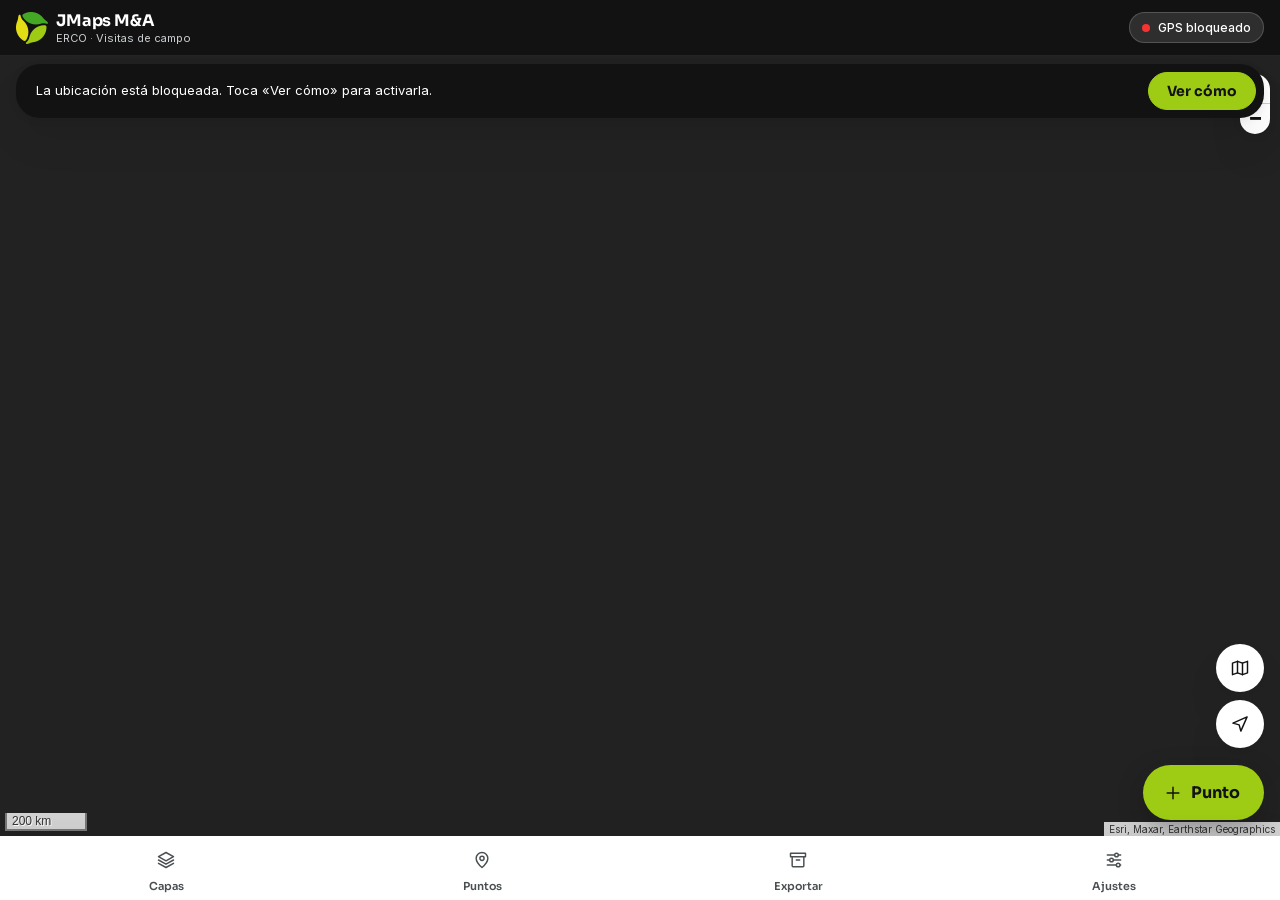
==== Dashboards_Up/campo-app/index.html @ 4836700f "Add files via upload" ====
<!doctype html>
<html lang="es">
<head>
<meta charset="utf-8">
<meta name="viewport" content="width=device-width, initial-scale=1, maximum-scale=1, viewport-fit=cover">
<title>JMaps M&amp;A · ERCO</title>
<meta name="description" content="JMaps M&A: visitas de campo del área de M&A de ERCO. Capas KMZ, puntos y fotos con marca de agua.">
<link rel="manifest" href="manifest.json">
<meta name="theme-color" content="#121212">
<meta name="mobile-web-app-capable" content="yes">
<meta name="apple-mobile-web-app-capable" content="yes">
<meta name="apple-mobile-web-app-title" content="JMaps M&amp;A">
<meta name="apple-mobile-web-app-status-bar-style" content="black-translucent">
<link rel="apple-touch-icon" href="icons/apple-touch-icon.png">
<link rel="icon" type="image/png" href="icons/favicon-48.png">
<link rel="preload" href="fonts/sora-latin.woff2" as="font" type="font/woff2" crossorigin>
<link rel="preload" href="fonts/inter-latin.woff2" as="font" type="font/woff2" crossorigin>
<link rel="stylesheet" href="lib/leaflet.css">
<link rel="stylesheet" href="app.css">
</head>
<body>

<!-- Iconos (trazo regular, 1 solo estilo) -->
<svg width="0" height="0" style="position:absolute" aria-hidden="true">
  <defs>
    <symbol id="i-layers" viewBox="0 0 24 24"><path d="M12 3 3 8l9 5 9-5-9-5Z"/><path d="m3 12 9 5 9-5"/><path d="m3 16 9 5 9-5"/></symbol>
    <symbol id="i-pin" viewBox="0 0 24 24"><path d="M12 21s7-5.6 7-11a7 7 0 1 0-14 0c0 5.4 7 11 7 11Z"/><circle cx="12" cy="10" r="2.5"/></symbol>
    <symbol id="i-box" viewBox="0 0 24 24"><path d="M3 4h18v4H3z"/><path d="M5 8v11a1 1 0 0 0 1 1h12a1 1 0 0 0 1-1V8"/><path d="M10 12h4"/></symbol>
    <symbol id="i-sliders" viewBox="0 0 24 24"><path d="M4 6h8M18 6h2M4 12h2M12 12h8M4 18h10M20 18h0"/><circle cx="15" cy="6" r="2.2"/><circle cx="9" cy="12" r="2.2"/><circle cx="17" cy="18" r="2.2"/></symbol>
    <symbol id="i-camera" viewBox="0 0 24 24"><path d="M4 8h3l2-3h6l2 3h3a1 1 0 0 1 1 1v10a1 1 0 0 1-1 1H4a1 1 0 0 1-1-1V9a1 1 0 0 1 1-1Z"/><circle cx="12" cy="13.5" r="3.5"/></symbol>
    <symbol id="i-image" viewBox="0 0 24 24"><rect x="3" y="4" width="18" height="16" rx="3"/><circle cx="9" cy="10" r="1.6"/><path d="m21 16-5-5-9 9"/></symbol>
    <symbol id="i-target" viewBox="0 0 24 24"><circle cx="12" cy="12" r="7.5"/><circle cx="12" cy="12" r="1.8"/><path d="M12 2v4M12 18v4M2 12h4M18 12h4"/></symbol>
    <symbol id="i-locate" viewBox="0 0 24 24"><path d="M3.5 11 20.5 3.5 13 20.5l-2-7.5-7.5-2Z"/></symbol>
    <symbol id="i-map" viewBox="0 0 24 24"><path d="M9 4 3 6.2V20l6-2.2 6 2.2 6-2.2V4l-6 2.2L9 4Z"/><path d="M9 4v13.8M15 6.2V20"/></symbol>
    <symbol id="i-globe" viewBox="0 0 24 24"><circle cx="12" cy="12" r="9"/><path d="M3 12h18"/><path d="M12 3c3.2 3 3.2 15 0 18M12 3c-3.2 3-3.2 15 0 18"/></symbol>
    <symbol id="i-trash" viewBox="0 0 24 24"><path d="M4 7h16"/><path d="M10 11v6M14 11v6"/><path d="m6 7 1 13h10l1-13"/><path d="M9 7V4h6v3"/></symbol>
    <symbol id="i-x" viewBox="0 0 24 24"><path d="m6 6 12 12M18 6 6 18"/></symbol>
    <symbol id="i-plus" viewBox="0 0 24 24"><path d="M12 5v14M5 12h14"/></symbol>
    <symbol id="i-download" viewBox="0 0 24 24"><path d="M12 4v11m0 0-4-4m4 4 4-4"/><path d="M5 20h14"/></symbol>
    <symbol id="i-share" viewBox="0 0 24 24"><circle cx="6" cy="12" r="2.5"/><circle cx="18" cy="6" r="2.5"/><circle cx="18" cy="18" r="2.5"/><path d="m8.2 10.8 7.6-3.6M8.2 13.2l7.6 3.6"/></symbol>
    <symbol id="i-folder" viewBox="0 0 24 24"><path d="M3 7a2 2 0 0 1 2-2h4l2 2h8a2 2 0 0 1 2 2v9a2 2 0 0 1-2 2H5a2 2 0 0 1-2-2V7Z"/><path d="M12 11v6M9 14h6"/></symbol>
    <symbol id="i-check" viewBox="0 0 24 24"><path d="m5 12.5 4.5 4.5L19 7.5"/></symbol>
    <symbol id="i-zoom" viewBox="0 0 24 24"><circle cx="11" cy="11" r="6.5"/><path d="m20 20-4.4-4.4"/></symbol>
    <symbol id="i-mobile" viewBox="0 0 24 24"><rect x="7" y="2.5" width="10" height="19" rx="2.5"/><path d="M11 18.5h2"/></symbol>
  </defs>
</svg>

<header id="topbar">
  <img class="logo-mark" src="icons/isologo.png" alt="ERCO">
  <div class="app-name"><b>JMaps M&amp;A</b><small>ERCO · Visitas de campo</small></div>
  <button id="gpsChip" class="chip" title="Activar o reintentar GPS"><i class="dot"></i><span>GPS…</span></button>
  <span id="netChip" class="chip warn" hidden><i class="dot"></i><span>Sin conexión</span></span>
</header>

<div id="gpsBanner" hidden>
  <span id="gpsBannerText">Activa la ubicación para registrar tus puntos con GPS.</span>
  <button id="gpsBannerBtn" class="primary">Activar</button>
</div>

<div id="map"></div>
<div id="crosshair" hidden><i></i></div>
<div id="pickBar" hidden>
  <span>Mueve el mapa hasta dejar la mira sobre el punto.</span>
  <div><button id="pickCancel">Cancelar</button><button id="pickOk" class="primary">Confirmar</button></div>
</div>

<div id="mapTools">
  <button id="btnBase" class="round" title="Cambiar mapa base" aria-label="Cambiar mapa base"><svg class="i"><use href="#i-map"/></svg></button>
  <button id="btnLocate" class="round" title="Ir a mi ubicación" aria-label="Ir a mi ubicación"><svg class="i"><use href="#i-locate"/></svg></button>
</div>
<button id="btnAdd" class="fab"><svg class="i"><use href="#i-plus"/></svg>Punto</button>

<nav id="bottomnav">
  <button data-sheet="sheetLayers"><span class="ni"><svg class="i"><use href="#i-layers"/></svg></span>Capas</button>
  <button data-sheet="sheetPoints"><span class="ni"><svg class="i"><use href="#i-pin"/></svg></span>Puntos <b id="ptBadge" hidden>0</b></button>
  <button data-sheet="sheetExport"><span class="ni"><svg class="i"><use href="#i-box"/></svg></span>Exportar</button>
  <button data-sheet="sheetSettings"><span class="ni"><svg class="i"><use href="#i-sliders"/></svg></span>Ajustes</button>
</nav>

<div id="scrim" hidden></div>

<!-- CAPAS -->
<section class="sheet" id="sheetLayers" hidden>
  <div class="sheet-head"><h2>Capas</h2><button class="x" data-close aria-label="Cerrar"><svg class="i"><use href="#i-x"/></svg></button></div>
  <div class="sheet-body">
    <label class="btn primary block" for="inLayer"><svg class="i"><use href="#i-folder"/></svg>Cargar KMZ / KML / GeoJSON</label>
    <input id="inLayer" type="file" accept=".kmz,.kml,.geojson,.json" multiple hidden>
    <div id="layerList"></div>
    <p class="hint">Las capas visibles quedan dibujadas en el minimapa de la marca de agua. Se guardan en el dispositivo.</p>
  </div>
</section>

<!-- PUNTOS -->
<section class="sheet" id="sheetPoints" hidden>
  <div class="sheet-head"><h2>Puntos levantados</h2><button class="x" data-close aria-label="Cerrar"><svg class="i"><use href="#i-x"/></svg></button></div>
  <div class="sheet-body"><div id="pointList"></div></div>
</section>

<!-- FORMULARIO DE PUNTO -->
<section class="sheet" id="sheetPoint" hidden>
  <div class="sheet-head"><h2 id="pointTitle">Nuevo punto</h2></div>
  <div class="sheet-body">
    <label>Nombre del punto / ubicación *
      <input id="fName" type="text" maxlength="120" autocomplete="off" placeholder="Ej. Acceso norte, Torre 3…">
    </label>
    <label>Descripción
      <textarea id="fDesc" rows="3" placeholder="Observaciones del punto"></textarea>
    </label>
    <div class="box">
      <div class="box-title">Ubicación</div>
      <div id="fCoords" class="coords">—</div>
      <div class="btn-row">
        <button id="locGps"><svg class="i"><use href="#i-locate"/></svg>Mi GPS</button>
        <button id="locCenter"><svg class="i"><use href="#i-target"/></svg>Centro</button>
        <button id="locPick"><svg class="i"><use href="#i-map"/></svg>En mapa</button>
      </div>
    </div>
    <div class="box-title pad">Fotos <span id="photoCount" class="muted"></span></div>
    <div id="photoGrid" class="photo-grid"></div>
    <div class="btn-row">
      <button id="btnCam" class="primary"><svg class="i"><use href="#i-camera"/></svg>Tomar foto</button>
      <button id="btnGal"><svg class="i"><use href="#i-image"/></svg>Galería</button>
    </div>
    <input id="inCam" type="file" accept="image/*" capture="environment" hidden>
    <input id="inGal" type="file" accept="image/*" multiple hidden>
    <p class="hint">La marca de agua (minimapa con capas, fecha, coordenadas y nombre) se aplica al guardar el punto.</p>
  </div>
  <div class="sheet-foot">
    <button id="btnDelete" class="danger icon-only" hidden aria-label="Eliminar punto"><svg class="i"><use href="#i-trash"/></svg></button>
    <button id="btnCancel">Cancelar</button>
    <button id="btnSave" class="primary">Guardar punto</button>
  </div>
</section>

<!-- EXPORTAR -->
<section class="sheet" id="sheetExport" hidden>
  <div class="sheet-head"><h2>Exportar paquete</h2><button class="x" data-close aria-label="Cerrar"><svg class="i"><use href="#i-x"/></svg></button></div>
  <div class="sheet-body">
    <div id="exportSummary" class="box"></div>
    <label class="check"><input type="checkbox" id="optOrig"> Incluir también las fotos originales (sin marca de agua)</label>
    <label class="check"><input type="checkbox" id="optKmz"> Generar además un KMZ con fotos incrustadas (pesa más)</label>
    <button id="btnZip" class="primary block"><svg class="i"><use href="#i-box"/></svg>Generar paquete ZIP</button>
    <div id="zipResult" class="box" hidden>
      <div id="zipInfo"></div>
      <div class="btn-row">
        <button id="btnDownload" class="primary"><svg class="i"><use href="#i-download"/></svg>Descargar</button>
        <button id="btnShare" hidden><svg class="i"><use href="#i-share"/></svg>Compartir</button>
      </div>
    </div>
    <p class="hint"><b>Contenido del ZIP:</b> <code>fotos/</code> (JPG con marca de agua y GPS en EXIF), <code>puntos.kml</code>, <code>puntos.geojson</code> y <code>puntos.csv</code>.</p>
    <button id="btnWipe" class="danger block"><svg class="i"><use href="#i-trash"/></svg>Borrar los puntos del dispositivo</button>
    <p class="hint">Descarga el ZIP antes de borrar. Esta acción no se puede deshacer.</p>
  </div>
</section>

<!-- AJUSTES -->
<section class="sheet" id="sheetSettings" hidden>
  <div class="sheet-head"><h2>Ajustes</h2><button class="x" data-close aria-label="Cerrar"><svg class="i"><use href="#i-x"/></svg></button></div>
  <div class="sheet-body">
    <label>Proyecto / visita (opcional, aparece en la marca de agua)
      <input id="sProject" type="text" maxlength="80" placeholder="Ej. Colina II – Visita 15 oct">
    </label>
    <label>Zoom del minimapa: <b id="sZoomVal">17</b>
      <input id="sZoom" type="range" min="13" max="20" step="1">
      <small class="muted">Menor = más área visible · Mayor = más detalle</small>
    </label>
    <label>Tamaño máximo de la foto
      <select id="sMaxPx">
        <option value="1280">1280 px (liviana)</option>
        <option value="1600">1600 px (recomendada)</option>
        <option value="2048">2048 px (alta)</option>
      </select>
    </label>
    <div class="box">
      <div class="box-title">Instalar en el celular</div>
      <button id="btnInstall" class="primary" hidden><svg class="i"><use href="#i-mobile"/></svg>Instalar app</button>
      <p class="hint"><b>Android (Chrome):</b> menú ⋮ → «Instalar app» o «Agregar a pantalla de inicio».<br>
      <b>iPhone (Safari):</b> botón Compartir → «Agregar a pantalla de inicio».</p>
    </div>
    <div class="about">
      <img src="img/logo-inverted.svg" alt="ERCO" class="about-logo">
      <div class="about-name">JMaps M&amp;A</div>
      <div class="about-sub">Visitas de campo · Fusiones y Adquisiciones</div>
      <div class="about-ver">Versión 1.3<br>Creado por <a href="mailto:jcastillo@erco.energy">jcastillo@erco.energy</a><br>Mapas: Esri World Imagery y OpenStreetMap · Los datos se guardan solo en este dispositivo.</div>
    </div>
  </div>
</section>

<!-- Visor de fotos -->
<div id="viewer" hidden>
  <img id="viewerImg" alt="">
  <div id="viewerNote"></div>
  <div class="viewer-bar"><button id="viewerDel" class="danger"><svg class="i"><use href="#i-trash"/></svg>Quitar foto</button><button id="viewerClose" class="primary">Cerrar</button></div>
</div>

<!-- Ayuda de ubicación -->
<div id="gpsHelp" hidden>
  <div class="help-card">
    <h3>Activar la ubicación</h3>
    <div id="gpsHelpBody"></div>
    <div class="btn-row"><button id="gpsRetry" class="primary">Reintentar</button><button id="gpsHelpClose">Cerrar</button></div>
  </div>
</div>

<div id="busy" hidden><div class="busy-card"><div class="spin"></div><div id="busyMsg"></div><div class="bar"><i id="busyBar"></i></div></div></div>
<div id="toast" hidden></div>

<script src="lib/leaflet.js"></script>
<script src="lib/jszip.min.js"></script>
<script src="js/db.js"></script>
<script src="js/geo.js"></script>
<script src="js/exif.js"></script>
<script src="js/watermark.js"></script>
<script src="js/app.js"></script>
</body>
</html>
---- Dashboards_Up/campo-app/lib/leaflet.css ----
/* required styles */

.leaflet-pane,
.leaflet-tile,
.leaflet-marker-icon,
.leaflet-marker-shadow,
.leaflet-tile-container,
.leaflet-pane > svg,
.leaflet-pane > canvas,
.leaflet-zoom-box,
.leaflet-image-layer,
.leaflet-layer {
	position: absolute;
	left: 0;
	top: 0;
	}
.leaflet-container {
	overflow: hidden;
	}
.leaflet-tile,
.leaflet-marker-icon,
.leaflet-marker-shadow {
	-webkit-user-select: none;
	   -moz-user-select: none;
	        user-select: none;
	  -webkit-user-drag: none;
	}
/* Prevents IE11 from highlighting tiles in blue */
.leaflet-tile::selection {
	background: transparent;
}
/* Safari renders non-retina tile on retina better with this, but Chrome is worse */
.leaflet-safari .leaflet-tile {
	image-rendering: -webkit-optimize-contrast;
	}
/* hack that prevents hw layers "stretching" when loading new tiles */
.leaflet-safari .leaflet-tile-container {
	width: 1600px;
	height: 1600px;
	-webkit-transform-origin: 0 0;
	}
.leaflet-marker-icon,
.leaflet-marker-shadow {
	display: block;
	}
/* .leaflet-container svg: reset svg max-width decleration shipped in Joomla! (joomla.org) 3.x */
/* .leaflet-container img: map is broken in FF if you have max-width: 100% on tiles */
.leaflet-container .leaflet-overlay-pane svg {
	max-width: none !important;
	max-height: none !important;
	}
.leaflet-container .leaflet-marker-pane img,
.leaflet-container .leaflet-shadow-pane img,
.leaflet-container .leaflet-tile-pane img,
.leaflet-container img.leaflet-image-layer,
.leaflet-container .leaflet-tile {
	max-width: none !important;
	max-height: none !important;
	width: auto;
	padding: 0;
	}

.leaflet-container.leaflet-touch-zoom {
	-ms-touch-action: pan-x pan-y;
	touch-action: pan-x pan-y;
	}
.leaflet-container.leaflet-touch-drag {
	-ms-touch-action: pinch-zoom;
	/* Fallback for FF which doesn't support pinch-zoom */
	touch-action: none;
	touch-action: pinch-zoom;
}
.leaflet-container.leaflet-touch-drag.leaflet-touch-zoom {
	-ms-touch-action: none;
	touch-action: none;
}
.leaflet-container {
	-webkit-tap-highlight-color: transparent;
}
.leaflet-container a {
	-webkit-tap-highlight-color: rgba(51, 181, 229, 0.4);
}
.leaflet-tile {
	filter: inherit;
	visibility: hidden;
	}
.leaflet-tile-loaded {
	visibility: inherit;
	}
.leaflet-zoom-box {
	width: 0;
	height: 0;
	-moz-box-sizing: border-box;
	     box-sizing: border-box;
	z-index: 800;
	}
/* workaround for https://bugzilla.mozilla.org/show_bug.cgi?id=888319 */
.leaflet-overlay-pane svg {
	-moz-user-select: none;
	}

.leaflet-pane         { z-index: 400; }

.leaflet-tile-pane    { z-index: 200; }
.leaflet-overlay-pane { z-index: 400; }
.leaflet-shadow-pane  { z-index: 500; }
.leaflet-marker-pane  { z-index: 600; }
.leaflet-tooltip-pane   { z-index: 650; }
.leaflet-popup-pane   { z-index: 700; }

.leaflet-map-pane canvas { z-index: 100; }
.leaflet-map-pane svg    { z-index: 200; }

.leaflet-vml-shape {
	width: 1px;
	height: 1px;
	}
.lvml {
	behavior: url(#default#VML);
	display: inline-block;
	position: absolute;
	}


/* control positioning */

.leaflet-control {
	position: relative;
	z-index: 800;
	pointer-events: visiblePainted; /* IE 9-10 doesn't have auto */
	pointer-events: auto;
	}
.leaflet-top,
.leaflet-bottom {
	position: absolute;
	z-index: 1000;
	pointer-events: none;
	}
.leaflet-top {
	top: 0;
	}
.leaflet-right {
	right: 0;
	}
.leaflet-bottom {
	bottom: 0;
	}
.leaflet-left {
	left: 0;
	}
.leaflet-control {
	float: left;
	clear: both;
	}
.leaflet-right .leaflet-control {
	float: right;
	}
.leaflet-top .leaflet-control {
	margin-top: 10px;
	}
.leaflet-bottom .leaflet-control {
	margin-bottom: 10px;
	}
.leaflet-left .leaflet-control {
	margin-left: 10px;
	}
.leaflet-right .leaflet-control {
	margin-right: 10px;
	}


/* zoom and fade animations */

.leaflet-fade-anim .leaflet-popup {
	opacity: 0;
	-webkit-transition: opacity 0.2s linear;
	   -moz-transition: opacity 0.2s linear;
	        transition: opacity 0.2s linear;
	}
.leaflet-fade-anim .leaflet-map-pane .leaflet-popup {
	opacity: 1;
	}
.leaflet-zoom-animated {
	-webkit-transform-origin: 0 0;
	    -ms-transform-origin: 0 0;
	        transform-origin: 0 0;
	}
svg.leaflet-zoom-animated {
	will-change: transform;
}

.leaflet-zoom-anim .leaflet-zoom-animated {
	-webkit-transition: -webkit-transform 0.25s cubic-bezier(0,0,0.25,1);
	   -moz-transition:    -moz-transform 0.25s cubic-bezier(0,0,0.25,1);
	        transition:         transform 0.25s cubic-bezier(0,0,0.25,1);
	}
.leaflet-zoom-anim .leaflet-tile,
.leaflet-pan-anim .leaflet-tile {
	-webkit-transition: none;
	   -moz-transition: none;
	        transition: none;
	}

.leaflet-zoom-anim .leaflet-zoom-hide {
	visibility: hidden;
	}


/* cursors */

.leaflet-interactive {
	cursor: pointer;
	}
.leaflet-grab {
	cursor: -webkit-grab;
	cursor:    -moz-grab;
	cursor:         grab;
	}
.leaflet-crosshair,
.leaflet-crosshair .leaflet-interactive {
	cursor: crosshair;
	}
.leaflet-popup-pane,
.leaflet-control {
	cursor: auto;
	}
.leaflet-dragging .leaflet-grab,
.leaflet-dragging .leaflet-grab .leaflet-interactive,
.leaflet-dragging .leaflet-marker-draggable {
	cursor: move;
	cursor: -webkit-grabbing;
	cursor:    -moz-grabbing;
	cursor:         grabbing;
	}

/* marker & overlays interactivity */
.leaflet-marker-icon,
.leaflet-marker-shadow,
.leaflet-image-layer,
.leaflet-pane > svg path,
.leaflet-tile-container {
	pointer-events: none;
	}

.leaflet-marker-icon.leaflet-interactive,
.leaflet-image-layer.leaflet-interactive,
.leaflet-pane > svg path.leaflet-interactive,
svg.leaflet-image-layer.leaflet-interactive path {
	pointer-events: visiblePainted; /* IE 9-10 doesn't have auto */
	pointer-events: auto;
	}

/* visual tweaks */

.leaflet-container {
	background: #ddd;
	outline-offset: 1px;
	}
.leaflet-container a {
	color: #0078A8;
	}
.leaflet-zoom-box {
	border: 2px dotted #38f;
	background: rgba(255,255,255,0.5);
	}


/* general typography */
.leaflet-container {
	font-family: "Helvetica Neue", Arial, Helvetica, sans-serif;
	font-size: 12px;
	font-size: 0.75rem;
	line-height: 1.5;
	}


/* general toolbar styles */

.leaflet-bar {
	box-shadow: 0 1px 5px rgba(0,0,0,0.65);
	border-radius: 4px;
	}
.leaflet-bar a {
	background-color: #fff;
	border-bottom: 1px solid #ccc;
	width: 26px;
	height: 26px;
	line-height: 26px;
	display: block;
	text-align: center;
	text-decoration: none;
	color: black;
	}
.leaflet-bar a,
.leaflet-control-layers-toggle {
	background-position: 50% 50%;
	background-repeat: no-repeat;
	display: block;
	}
.leaflet-bar a:hover,
.leaflet-bar a:focus {
	background-color: #f4f4f4;
	}
.leaflet-bar a:first-child {
	border-top-left-radius: 4px;
	border-top-right-radius: 4px;
	}
.leaflet-bar a:last-child {
	border-bottom-left-radius: 4px;
	border-bottom-right-radius: 4px;
	border-bottom: none;
	}
.leaflet-bar a.leaflet-disabled {
	cursor: default;
	background-color: #f4f4f4;
	color: #bbb;
	}

.leaflet-touch .leaflet-bar a {
	width: 30px;
	height: 30px;
	line-height: 30px;
	}
.leaflet-touch .leaflet-bar a:first-child {
	border-top-left-radius: 2px;
	border-top-right-radius: 2px;
	}
.leaflet-touch .leaflet-bar a:last-child {
	border-bottom-left-radius: 2px;
	border-bottom-right-radius: 2px;
	}

/* zoom control */

.leaflet-control-zoom-in,
.leaflet-control-zoom-out {
	font: bold 18px 'Lucida Console', Monaco, monospace;
	text-indent: 1px;
	}

.leaflet-touch .leaflet-control-zoom-in, .leaflet-touch .leaflet-control-zoom-out  {
	font-size: 22px;
	}


/* layers control */

.leaflet-control-layers {
	box-shadow: 0 1px 5px rgba(0,0,0,0.4);
	background: #fff;
	border-radius: 5px;
	}
.leaflet-control-layers-toggle {
	background-image: url(images/layers.png);
	width: 36px;
	height: 36px;
	}
.leaflet-retina .leaflet-control-layers-toggle {
	background-image: url(images/layers-2x.png);
	background-size: 26px 26px;
	}
.leaflet-touch .leaflet-control-layers-toggle {
	width: 44px;
	height: 44px;
	}
.leaflet-control-layers .leaflet-control-layers-list,
.leaflet-control-layers-expanded .leaflet-control-layers-toggle {
	display: none;
	}
.leaflet-control-layers-expanded .leaflet-control-layers-list {
	display: block;
	position: relative;
	}
.leaflet-control-layers-expanded {
	padding: 6px 10px 6px 6px;
	color: #333;
	background: #fff;
	}
.leaflet-control-layers-scrollbar {
	overflow-y: scroll;
	overflow-x: hidden;
	padding-right: 5px;
	}
.leaflet-control-layers-selector {
	margin-top: 2px;
	position: relative;
	top: 1px;
	}
.leaflet-control-layers label {
	display: block;
	font-size: 13px;
	font-size: 1.08333em;
	}
.leaflet-control-layers-separator {
	height: 0;
	border-top: 1px solid #ddd;
	margin: 5px -10px 5px -6px;
	}

/* Default icon URLs */
.leaflet-default-icon-path { /* used only in path-guessing heuristic, see L.Icon.Default */
	background-image: url(images/marker-icon.png);
	}


/* attribution and scale controls */

.leaflet-container .leaflet-control-attribution {
	background: #fff;
	background: rgba(255, 255, 255, 0.8);
	margin: 0;
	}
.leaflet-control-attribution,
.leaflet-control-scale-line {
	padding: 0 5px;
	color: #333;
	line-height: 1.4;
	}
.leaflet-control-attribution a {
	text-decoration: none;
	}
.leaflet-control-attribution a:hover,
.leaflet-control-attribution a:focus {
	text-decoration: underline;
	}
.leaflet-attribution-flag {
	display: inline !important;
	vertical-align: baseline !important;
	width: 1em;
	height: 0.6669em;
	}
.leaflet-left .leaflet-control-scale {
	margin-left: 5px;
	}
.leaflet-bottom .leaflet-control-scale {
	margin-bottom: 5px;
	}
.leaflet-control-scale-line {
	border: 2px solid #777;
	border-top: none;
	line-height: 1.1;
	padding: 2px 5px 1px;
	white-space: nowrap;
	-moz-box-sizing: border-box;
	     box-sizing: border-box;
	background: rgba(255, 255, 255, 0.8);
	text-shadow: 1px 1px #fff;
	}
.leaflet-control-scale-line:not(:first-child) {
	border-top: 2px solid #777;
	border-bottom: none;
	margin-top: -2px;
	}
.leaflet-control-scale-line:not(:first-child):not(:last-child) {
	border-bottom: 2px solid #777;
	}

.leaflet-touch .leaflet-control-attribution,
.leaflet-touch .leaflet-control-layers,
.leaflet-touch .leaflet-bar {
	box-shadow: none;
	}
.leaflet-touch .leaflet-control-layers,
.leaflet-touch .leaflet-bar {
	border: 2px solid rgba(0,0,0,0.2);
	background-clip: padding-box;
	}


/* popup */

.leaflet-popup {
	position: absolute;
	text-align: center;
	margin-bottom: 20px;
	}
.leaflet-popup-content-wrapper {
	padding: 1px;
	text-align: left;
	border-radius: 12px;
	}
.leaflet-popup-content {
	margin: 13px 24px 13px 20px;
	line-height: 1.3;
	font-size: 13px;
	font-size: 1.08333em;
	min-height: 1px;
	}
.leaflet-popup-content p {
	margin: 17px 0;
	margin: 1.3em 0;
	}
.leaflet-popup-tip-container {
	width: 40px;
	height: 20px;
	position: absolute;
	left: 50%;
	margin-top: -1px;
	margin-left: -20px;
	overflow: hidden;
	pointer-events: none;
	}
.leaflet-popup-tip {
	width: 17px;
	height: 17px;
	padding: 1px;

	margin: -10px auto 0;
	pointer-events: auto;

	-webkit-transform: rotate(45deg);
	   -moz-transform: rotate(45deg);
	    -ms-transform: rotate(45deg);
	        transform: rotate(45deg);
	}
.leaflet-popup-content-wrapper,
.leaflet-popup-tip {
	background: white;
	color: #333;
	box-shadow: 0 3px 14px rgba(0,0,0,0.4);
	}
.leaflet-container a.leaflet-popup-close-button {
	position: absolute;
	top: 0;
	right: 0;
	border: none;
	text-align: center;
	width: 24px;
	height: 24px;
	font: 16px/24px Tahoma, Verdana, sans-serif;
	color: #757575;
	text-decoration: none;
	background: transparent;
	}
.leaflet-container a.leaflet-popup-close-button:hover,
.leaflet-container a.leaflet-popup-close-button:focus {
	color: #585858;
	}
.leaflet-popup-scrolled {
	overflow: auto;
	}

.leaflet-oldie .leaflet-popup-content-wrapper {
	-ms-zoom: 1;
	}
.leaflet-oldie .leaflet-popup-tip {
	width: 24px;
	margin: 0 auto;

	-ms-filter: "progid:DXImageTransform.Microsoft.Matrix(M11=0.70710678, M12=0.70710678, M21=-0.70710678, M22=0.70710678)";
	filter: progid:DXImageTransform.Microsoft.Matrix(M11=0.70710678, M12=0.70710678, M21=-0.70710678, M22=0.70710678);
	}

.leaflet-oldie .leaflet-control-zoom,
.leaflet-oldie .leaflet-control-layers,
.leaflet-oldie .leaflet-popup-content-wrapper,
.leaflet-oldie .leaflet-popup-tip {
	border: 1px solid #999;
	}


/* div icon */

.leaflet-div-icon {
	background: #fff;
	border: 1px solid #666;
	}


/* Tooltip */
/* Base styles for the element that has a tooltip */
.leaflet-tooltip {
	position: absolute;
	padding: 6px;
	background-color: #fff;
	border: 1px solid #fff;
	border-radius: 3px;
	color: #222;
	white-space: nowrap;
	-webkit-user-select: none;
	-moz-user-select: none;
	-ms-user-select: none;
	user-select: none;
	pointer-events: none;
	box-shadow: 0 1px 3px rgba(0,0,0,0.4);
	}
.leaflet-tooltip.leaflet-interactive {
	cursor: pointer;
	pointer-events: auto;
	}
.leaflet-tooltip-top:before,
.leaflet-tooltip-bottom:before,
.leaflet-tooltip-left:before,
.leaflet-tooltip-right:before {
	position: absolute;
	pointer-events: none;
	border: 6px solid transparent;
	background: transparent;
	content: "";
	}

/* Directions */

.leaflet-tooltip-bottom {
	margin-top: 6px;
}
.leaflet-tooltip-top {
	margin-top: -6px;
}
.leaflet-tooltip-bottom:before,
.leaflet-tooltip-top:before {
	left: 50%;
	margin-left: -6px;
	}
.leaflet-tooltip-top:before {
	bottom: 0;
	margin-bottom: -12px;
	border-top-color: #fff;
	}
.leaflet-tooltip-bottom:before {
	top: 0;
	margin-top: -12px;
	margin-left: -6px;
	border-bottom-color: #fff;
	}
.leaflet-tooltip-left {
	margin-left: -6px;
}
.leaflet-tooltip-right {
	margin-left: 6px;
}
.leaflet-tooltip-left:before,
.leaflet-tooltip-right:before {
	top: 50%;
	margin-top: -6px;
	}
.leaflet-tooltip-left:before {
	right: 0;
	margin-right: -12px;
	border-left-color: #fff;
	}
.leaflet-tooltip-right:before {
	left: 0;
	margin-left: -12px;
	border-right-color: #fff;
	}

/* Printing */
	
@media print {
	/* Prevent printers from removing background-images of controls. */
	.leaflet-control {
		-webkit-print-color-adjust: exact;
		print-color-adjust: exact;
		}
	}
---- Dashboards_Up/campo-app/app.css ----
/* JMaps M&A · ERCO — estilos según Brand Identity Guidelines (ago-2024)
   Color: Primary #9ECC14 · Yellow #E3DD16 · Green #45A824 · Gray #F5F5F6 · Black #121212
   Tipografía: Sora (marca) + Inter (cuerpo) · Radio 32 px en tarjetas, píldora en botones/tags
   Íconos: un solo estilo (trazo regular) */
@font-face{font-family:'Sora';font-style:normal;font-weight:100 800;font-display:swap;src:url(fonts/sora-latin.woff2) format('woff2')}
@font-face{font-family:'Inter';font-style:normal;font-weight:100 900;font-display:swap;src:url(fonts/inter-latin.woff2) format('woff2')}

:root{
  --black:#121212; --gray:#F5F5F6; --white:#fff;
  --lime:#9ECC14; --lime-l:#BDE732; --lime-d:#7DA60C; --green:#45A824; --yellow:#E3DD16;
  --green-d:#3F5412; --green-dd:#202E05;
  --blue:#00B7D3; --orange:#F99207; --red:#F53333;
  --n-100:#E8EAEB; --n-300:#CBCFD1; --n-500:#8C9396; --n-700:#4A4F52;
  --sat:env(safe-area-inset-top,0px); --sab:env(safe-area-inset-bottom,0px);
  --top-h:56px; --nav-h:64px;
  --r-card:32px; --r-md:24px; --r-sm:16px; --r-pill:999px;
  --shadow:0 24px 40px rgba(18,18,18,.06), 0 2px 8px rgba(18,18,18,.08);
  --f-brand:'Sora',system-ui,-apple-system,'Segoe UI',Roboto,Arial,sans-serif;
  --f-body:'Inter',system-ui,-apple-system,'Segoe UI',Roboto,Arial,sans-serif;
}
*{box-sizing:border-box;-webkit-tap-highlight-color:transparent}
html,body{margin:0;height:100%;overflow:hidden;font-family:var(--f-body);color:var(--black);background:var(--black);overscroll-behavior:none}
[hidden]{display:none!important}
.i{width:20px;height:20px;flex:none;fill:none;stroke:currentColor;stroke-width:1.75;stroke-linecap:round;stroke-linejoin:round}

/* Botones: píldora */
button,.btn{font:600 14px/1 var(--f-brand);display:inline-flex;align-items:center;justify-content:center;gap:8px;border:1px solid var(--black);background:var(--white);color:var(--black);padding:13px 18px;border-radius:var(--r-pill);cursor:pointer;text-align:center;transition:transform .08s,filter .15s}
button:active,.btn:active{transform:scale(.97);filter:brightness(.95)}
button.primary,.btn.primary{background:var(--lime);border-color:var(--lime);color:var(--black);font-weight:700}
button.danger{color:var(--red);border-color:var(--red);background:var(--white)}
button.block,.btn.block{display:flex;width:100%;margin:16px 0}
button:disabled{opacity:.4;pointer-events:none}
button.icon-only{padding:13px;flex:none}
code{background:var(--n-100);padding:1px 6px;border-radius:8px;font-size:.9em}

/* Barra superior (fondo Black de marca) */
#topbar{position:fixed;z-index:1000;top:0;left:0;right:0;height:calc(var(--top-h) + var(--sat));padding:var(--sat) 16px 0;display:flex;align-items:center;gap:8px;background:var(--black);color:var(--white);border-bottom:1px solid rgba(255,255,255,.08)}
.logo-mark{width:32px;height:32px;flex:none}
.app-name{display:flex;flex-direction:column;margin-right:auto;min-width:0;line-height:1.15}
.app-name b{font:700 16px var(--f-brand);letter-spacing:-.01em;white-space:nowrap}
.app-name small{font:400 11px var(--f-body);color:var(--n-300);white-space:nowrap;overflow:hidden;text-overflow:ellipsis}
.chip{display:inline-flex;align-items:center;gap:8px;font:500 12px var(--f-body);padding:7px 12px;border-radius:var(--r-pill);background:rgba(255,255,255,.12);color:var(--white);border:1px solid rgba(255,255,255,.18);white-space:nowrap}
.chip .dot{width:8px;height:8px;border-radius:50%;background:var(--n-500);flex:none}
.chip.ok .dot{background:var(--lime)}.chip.warn .dot{background:var(--orange)}.chip.bad .dot{background:var(--red)}
button.chip{padding:7px 12px;font:500 12px var(--f-body)}

/* Aviso de ubicación */
#gpsBanner{position:fixed;z-index:1050;left:16px;right:16px;top:calc(var(--top-h) + var(--sat) + 8px);display:flex;align-items:center;gap:12px;background:var(--black);color:var(--white);border-radius:var(--r-md);padding:8px 8px 8px 20px;font-size:13px;line-height:1.35;box-shadow:var(--shadow)}
#gpsBanner span{flex:1}
#gpsBanner button{flex:none;padding:11px 18px}

/* Ayuda de ubicación */
#gpsHelp{position:fixed;inset:0;z-index:1350;background:rgba(18,18,18,.6);display:flex;align-items:center;justify-content:center;padding:16px}
.help-card{background:var(--white);border-radius:var(--r-card);padding:24px;max-width:440px;width:100%;max-height:86dvh;overflow-y:auto;font-size:14px;line-height:1.5;box-shadow:var(--shadow)}
.help-card h3{margin:0 0 8px;font:700 20px var(--f-brand);letter-spacing:-.01em}
.help-card ol{padding-left:20px;margin:8px 0}
.help-card li{margin:8px 0}
.help-card p{margin:8px 0}

/* Mapa */
#map{position:fixed;left:0;right:0;top:calc(var(--top-h) + var(--sat));bottom:calc(var(--nav-h) + var(--sab));background:#222}
.leaflet-top.leaflet-right{margin-top:8px}
.leaflet-bar{border:0!important;box-shadow:var(--shadow)!important;border-radius:var(--r-md);overflow:hidden}
.leaflet-bar a{font-family:var(--f-brand);color:var(--black)}
.leaflet-control-attribution{font-family:var(--f-body);font-size:10px}
#crosshair{position:fixed;z-index:900;left:50%;top:calc(var(--top-h) + var(--sat) + (100dvh - var(--top-h) - var(--sat) - var(--nav-h) - var(--sab))/2);width:48px;height:48px;margin:-24px 0 0 -24px;pointer-events:none}
#crosshair:before,#crosshair:after{content:"";position:absolute;background:var(--lime);box-shadow:0 0 0 1.5px var(--black)}
#crosshair:before{left:50%;top:0;bottom:0;width:2px;margin-left:-1px}
#crosshair:after{top:50%;left:0;right:0;height:2px;margin-top:-1px}
#crosshair i{position:absolute;inset:15px;border:2px solid var(--lime);border-radius:50%;box-shadow:0 0 0 1.5px var(--black)}
#pickBar{position:fixed;z-index:1100;left:16px;right:16px;bottom:calc(var(--nav-h) + var(--sab) + 16px);background:var(--white);border-radius:var(--r-card);padding:16px;box-shadow:var(--shadow);display:flex;flex-direction:column;gap:16px;font-size:14px}
#pickBar div{display:flex;gap:8px}#pickBar button{flex:1}

/* Herramientas del mapa y botón principal */
#mapTools{position:fixed;z-index:950;right:16px;bottom:calc(var(--nav-h) + var(--sab) + 88px);display:flex;flex-direction:column;gap:8px}
button.round{width:48px;height:48px;padding:0;border:0;background:var(--white);color:var(--black);box-shadow:var(--shadow)}
.fab{position:fixed;z-index:950;right:16px;bottom:calc(var(--nav-h) + var(--sab) + 16px);background:var(--lime);border:0;color:var(--black);padding:17px 24px 17px 20px;font:700 16px var(--f-brand);box-shadow:0 8px 24px rgba(18,18,18,.35)}
body.sheet-open .fab,body.picking .fab,body.sheet-open #mapTools,body.picking #mapTools{display:none}

/* Navegación inferior */
#bottomnav{position:fixed;z-index:1000;left:0;right:0;bottom:0;height:calc(var(--nav-h) + var(--sab));padding:0 8px var(--sab);display:flex;background:var(--white);box-shadow:0 -8px 24px rgba(18,18,18,.06)}
#bottomnav button{flex:1;border:0;border-radius:0;background:none;font:600 11px var(--f-brand);padding:8px 2px 6px;display:flex;flex-direction:column;align-items:center;gap:4px;position:relative;color:var(--n-700)}
#bottomnav .ni{display:flex;align-items:center;justify-content:center;width:56px;height:30px;border-radius:var(--r-pill);transition:background .15s}
#bottomnav button.active{color:var(--black);font-weight:700}
#bottomnav button.active .ni{background:var(--lime)}
#ptBadge{position:absolute;top:4px;left:calc(50% + 10px);background:var(--black);color:var(--lime);border-radius:var(--r-pill);font:700 10px var(--f-brand);padding:3px 6px;min-width:18px;text-align:center}
body.picking #bottomnav{display:none}
body.picking #pickBar{bottom:calc(var(--sab) + 16px)}

/* Hojas (paneles): tarjeta de 32 px sobre Gray */
#scrim{position:fixed;inset:0;z-index:1190;background:rgba(18,18,18,.45)}
.sheet{position:fixed;z-index:1200;left:0;right:0;bottom:0;max-height:90dvh;background:var(--gray);border-radius:var(--r-card) var(--r-card) 0 0;display:flex;flex-direction:column;box-shadow:0 -16px 48px rgba(18,18,18,.3);padding-bottom:var(--sab)}
.sheet-head{display:flex;align-items:center;justify-content:space-between;padding:24px 24px 8px}
.sheet-head h2{margin:0;font:700 22px var(--f-brand);letter-spacing:-.02em}
.x{border:0;background:var(--white);border-radius:50%;width:40px;height:40px;padding:0;box-shadow:0 1px 4px rgba(18,18,18,.12)}
.sheet-body{padding:8px 24px 24px;overflow-y:auto;-webkit-overflow-scrolling:touch}
.sheet-foot{display:flex;gap:8px;padding:16px 24px;background:var(--white);box-shadow:0 -8px 24px rgba(18,18,18,.05)}
.sheet-foot button{flex:1}
.sheet-foot .primary{flex:1.6}
.sheet-foot .icon-only{flex:none}
label{display:block;font:600 13px var(--f-brand);margin:16px 0 4px}
label input[type=text],label textarea,label select{display:block;width:100%;margin-top:8px;font:400 16px var(--f-body);padding:14px 20px;border:1px solid var(--n-300);border-radius:var(--r-md);background:var(--white);color:var(--black)}
label textarea{border-radius:var(--r-md);resize:vertical}
label input:focus,label textarea:focus,label select:focus{outline:2px solid var(--lime);outline-offset:0;border-color:var(--lime)}
label input[type=range]{width:100%;margin-top:8px;accent-color:var(--lime-d)}
label.check{display:flex;gap:12px;align-items:flex-start;font:500 13px/1.4 var(--f-body)}
label.check input{margin-top:2px;width:18px;height:18px;accent-color:var(--lime-d)}
.box{background:var(--white);border-radius:var(--r-card);padding:20px 24px;margin:16px 0;box-shadow:var(--shadow)}
.box-title{font:700 13px var(--f-brand);margin:0 0 8px}
.box-title.pad{margin:24px 0 8px}
.coords{font:500 14px ui-monospace,Menlo,Consolas,monospace;margin-bottom:16px;word-break:break-all}
.btn-row{display:flex;gap:8px;flex-wrap:wrap;margin:8px 0}
.btn-row button{flex:1 1 0;min-width:0;white-space:nowrap;font-size:13px;padding:12px 8px;gap:6px}
.hint{font-size:12px;color:var(--n-700);line-height:1.5;margin:16px 0}
.muted{color:var(--n-500);font-weight:400}
.empty{color:var(--n-500);text-align:center;padding:24px 0}

/* Listas */
.row{display:flex;align-items:center;gap:12px;background:var(--white);border-radius:var(--r-md);padding:12px 12px 12px 16px;margin:8px 0;box-shadow:var(--shadow)}
.row .grow{flex:1;min-width:0}
.row .grow b{display:block;white-space:nowrap;overflow:hidden;text-overflow:ellipsis;font:600 14px var(--f-brand)}
.row small{color:var(--n-700);font-size:12px}
.row input[type=checkbox]{width:22px;height:22px;accent-color:var(--lime-d)}
.row input[type=color]{width:36px;height:36px;border:0;padding:0;background:none;border-radius:50%}
.row .ico{padding:10px;border-color:var(--n-300)}
.row.pt{cursor:pointer}
.thumb{width:56px;height:56px;border-radius:var(--r-sm);object-fit:cover;background:var(--n-100);flex:none}
.num{background:var(--black);color:var(--lime);border-radius:var(--r-pill);font:700 11px var(--f-brand);padding:3px 8px;margin-right:8px}

/* Fotos */
.photo-grid{display:grid;grid-template-columns:repeat(4,1fr);gap:8px;margin-bottom:8px}
.slot{position:relative;aspect-ratio:1;border-radius:var(--r-sm);overflow:hidden;background:var(--white);border:2px dashed var(--n-300);display:flex;align-items:center;justify-content:center;color:var(--n-500);cursor:pointer}
.slot .i{width:26px;height:26px}
.slot.filled{border:0;box-shadow:var(--shadow)}
.slot img{width:100%;height:100%;object-fit:cover}
.slot .badge{position:absolute;left:4px;bottom:4px;font:600 9px var(--f-brand);background:rgba(18,18,18,.75);color:var(--white);border-radius:var(--r-pill);padding:3px 7px}
.slot .badge.ok{background:var(--lime);color:var(--black)}

/* Visor */
#viewer{position:fixed;inset:0;z-index:1300;background:var(--black);display:flex;flex-direction:column}
#viewer img{flex:1;min-height:0;width:100%;object-fit:contain}
#viewerNote{color:var(--n-300);font-size:12px;text-align:center;padding:8px}
.viewer-bar{display:flex;gap:8px;padding:8px 16px calc(16px + var(--sab))}
.viewer-bar button{flex:1}

/* Ocupado / toast */
#busy{position:fixed;inset:0;z-index:1400;background:rgba(18,18,18,.6);display:flex;align-items:center;justify-content:center}
.busy-card{background:var(--white);border-radius:var(--r-card);padding:24px 32px;min-width:260px;text-align:center;font:500 14px var(--f-body);box-shadow:var(--shadow)}
.spin{width:32px;height:32px;border:4px solid var(--n-100);border-top-color:var(--lime);border-radius:50%;margin:0 auto 16px;animation:sp 1s linear infinite}
@keyframes sp{to{transform:rotate(360deg)}}
.bar{height:6px;background:var(--n-100);border-radius:var(--r-pill);margin-top:16px;overflow:hidden}
.bar i{display:block;height:100%;background:var(--lime);width:0;transition:width .2s;border-radius:var(--r-pill)}
#toast{position:fixed;z-index:1500;left:50%;transform:translateX(-50%);bottom:calc(var(--nav-h) + var(--sab) + 96px);background:var(--black);color:var(--white);padding:14px 24px;border-radius:var(--r-pill);font:500 14px var(--f-body);max-width:90vw;text-align:center;box-shadow:var(--shadow)}

/* Acerca de (tarjeta oscura con logo completo) */
.about{margin-top:24px;background:var(--black);color:var(--white);border-radius:var(--r-card);padding:32px 24px;text-align:center}
.about-logo{height:34px;width:auto;margin-bottom:24px}
.about-name{font:700 20px var(--f-brand);letter-spacing:-.01em}
.about-sub{font:400 13px var(--f-body);color:var(--lime);margin-top:4px}
.about-ver{font:400 11px/1.6 var(--f-body);color:var(--n-300);margin-top:16px}
.about-ver a{color:var(--lime);text-decoration:none;font-weight:600}

/* Marcadores del mapa */
.pin{width:34px;height:34px;border-radius:50% 50% 50% 0;transform:rotate(-45deg);background:var(--lime);border:2.5px solid var(--white);box-shadow:0 3px 10px rgba(18,18,18,.55)}
.pin span{display:block;transform:rotate(45deg);text-align:center;line-height:29px;color:var(--black);font:700 13px var(--f-brand)}
.gps-dot{width:18px;height:18px;border-radius:50%;background:var(--blue);border:3px solid var(--white);box-shadow:0 0 0 3px rgba(0,183,211,.35)}

@media (min-width:700px){
  .sheet{left:50%;right:auto;width:520px;transform:translateX(-50%)}
}
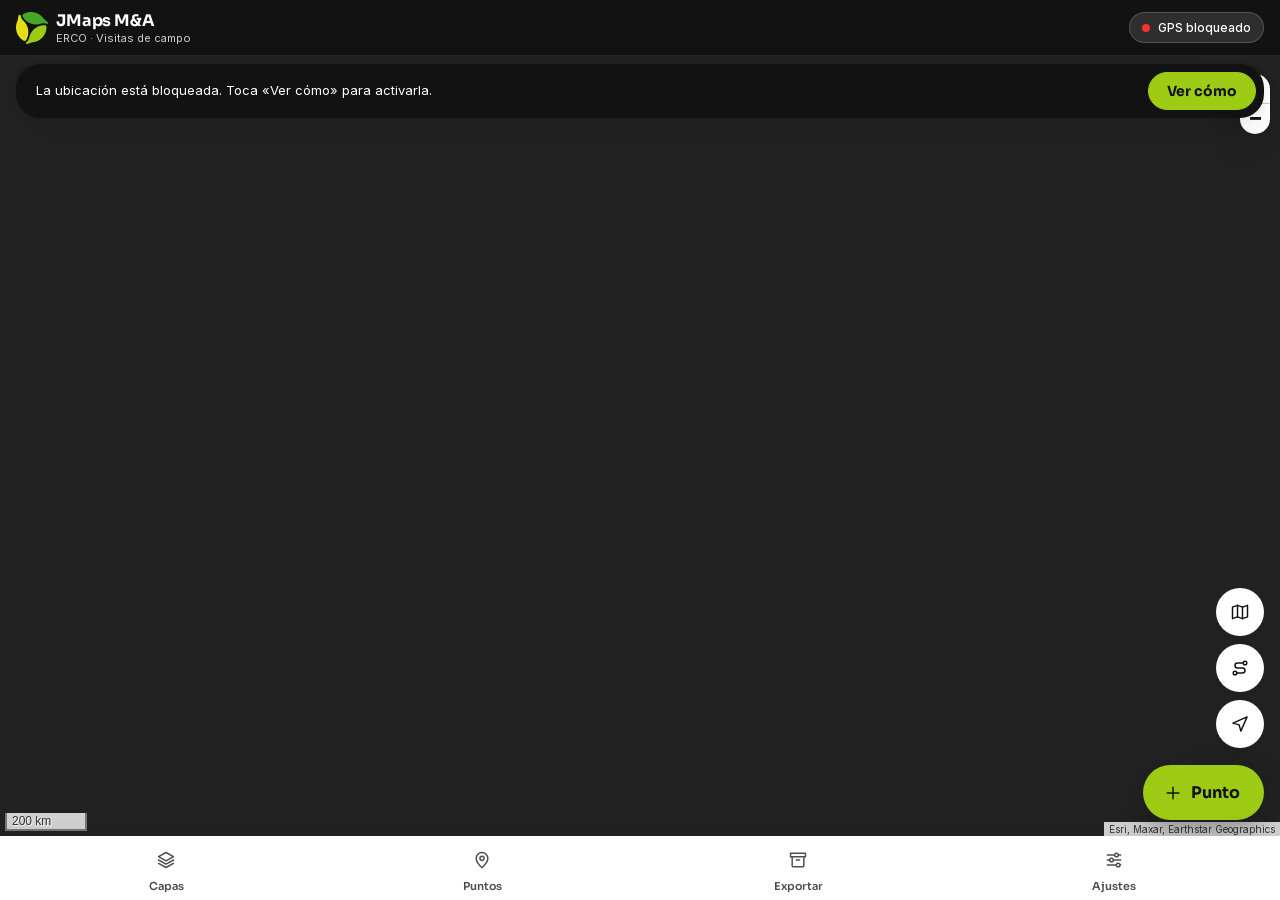
==== commit 454df045: "Add files via upload" ====
--- a/Dashboards_Up/campo-app/index.html
+++ b/Dashboards_Up/campo-app/index.html
@@ -41,6 +41,9 @@
     <symbol id="i-folder" viewBox="0 0 24 24"><path d="M3 7a2 2 0 0 1 2-2h4l2 2h8a2 2 0 0 1 2 2v9a2 2 0 0 1-2 2H5a2 2 0 0 1-2-2V7Z"/><path d="M12 11v6M9 14h6"/></symbol>
     <symbol id="i-check" viewBox="0 0 24 24"><path d="m5 12.5 4.5 4.5L19 7.5"/></symbol>
     <symbol id="i-zoom" viewBox="0 0 24 24"><circle cx="11" cy="11" r="6.5"/><path d="m20 20-4.4-4.4"/></symbol>
+    <symbol id="i-route" viewBox="0 0 24 24"><circle cx="6" cy="18" r="2.2"/><circle cx="18" cy="6" r="2.2"/><path d="M8.2 18H15a3 3 0 0 0 0-6H9a3 3 0 0 1 0-6h6.8"/></symbol>
+    <symbol id="i-compass" viewBox="0 0 24 24"><circle cx="12" cy="12" r="9"/><path d="m15.5 8.5-2 5-5 2 2-5 5-2Z"/></symbol>
+    <symbol id="i-cloud" viewBox="0 0 24 24"><path d="M7 18a4.5 4.5 0 0 1-.5-9 6 6 0 0 1 11.5 1.5A3.75 3.75 0 0 1 17.5 18H7Z"/><path d="M12 11v5m0 0-2-2m2 2 2-2"/></symbol>
     <symbol id="i-mobile" viewBox="0 0 24 24"><rect x="7" y="2.5" width="10" height="19" rx="2.5"/><path d="M11 18.5h2"/></symbol>
   </defs>
 </svg>
@@ -57,6 +60,19 @@
   <button id="gpsBannerBtn" class="primary">Activar</button>
 </div>
 
+<div id="blockBanner" hidden>
+  <b>Hay otra pestaña o ventana de JMaps abierta con una versión anterior.</b>
+  <span>Ciérrala (en el celular, cierra también la app instalada desde las apps recientes) para terminar la actualización. Tus puntos no se pierden.</span>
+</div>
+<div id="remindBanner" hidden>
+  <span id="remindText"></span>
+  <div><button id="remindX" aria-label="Recordar después">Luego</button><button id="remindGo" class="primary">Exportar</button></div>
+</div>
+<div id="recBar" hidden>
+  <i class="rec-dot"></i><span><b>Grabando recorrido</b><small id="recText"></small></span>
+  <button id="recStop">Detener</button>
+</div>
+
 <div id="map"></div>
 <div id="crosshair" hidden><i></i></div>
 <div id="pickBar" hidden>
@@ -66,6 +82,7 @@
 
 <div id="mapTools">
   <button id="btnBase" class="round" title="Cambiar mapa base" aria-label="Cambiar mapa base"><svg class="i"><use href="#i-map"/></svg></button>
+  <button id="btnTrack" class="round" title="Grabar recorrido" aria-label="Grabar recorrido"><svg class="i"><use href="#i-route"/></svg></button>
   <button id="btnLocate" class="round" title="Ir a mi ubicación" aria-label="Ir a mi ubicación"><svg class="i"><use href="#i-locate"/></svg></button>
 </div>
 <button id="btnAdd" class="fab"><svg class="i"><use href="#i-plus"/></svg>Punto</button>
@@ -73,7 +90,7 @@
 <nav id="bottomnav">
   <button data-sheet="sheetLayers"><span class="ni"><svg class="i"><use href="#i-layers"/></svg></span>Capas</button>
   <button data-sheet="sheetPoints"><span class="ni"><svg class="i"><use href="#i-pin"/></svg></span>Puntos <b id="ptBadge" hidden>0</b></button>
-  <button data-sheet="sheetExport"><span class="ni"><svg class="i"><use href="#i-box"/></svg></span>Exportar</button>
+  <button data-sheet="sheetExport"><span class="ni"><svg class="i"><use href="#i-box"/></svg></span>Exportar <b id="expBadge" class="warn" hidden>0</b></button>
   <button data-sheet="sheetSettings"><span class="ni"><svg class="i"><use href="#i-sliders"/></svg></span>Ajustes</button>
 </nav>
 
@@ -87,13 +104,46 @@
     <input id="inLayer" type="file" accept=".kmz,.kml,.geojson,.json" multiple hidden>
     <div id="layerList"></div>
     <p class="hint">Las capas visibles quedan dibujadas en el minimapa de la marca de agua. Se guardan en el dispositivo.</p>
+
+    <div class="box-title pad">Recorridos GPS</div>
+    <div id="trackList"></div>
+
+    <div class="box" id="offBox">
+      <div class="box-title"><svg class="i"><use href="#i-cloud"/></svg> Mapa sin conexión</div>
+      <p class="hint tight">Descarga el mapa satelital de la zona antes de salir (idealmente con Wi-Fi). En campo, el mapa y el minimapa de las fotos funcionarán sin señal.</p>
+      <label>Área
+        <select id="offArea">
+          <option value="layers">Capas visibles (+300 m alrededor)</option>
+          <option value="view">Lo que se ve ahora en el mapa</option>
+        </select>
+      </label>
+      <label>Nivel de detalle
+        <select id="offZoom">
+          <option value="16">Medio (zoom 16)</option>
+          <option value="17">Alto (zoom 17)</option>
+          <option value="18" selected>Máximo (zoom 18, recomendado)</option>
+        </select>
+      </label>
+      <div id="offEstimate" class="estimate"></div>
+      <button id="btnOffDl" class="primary block"><svg class="i"><use href="#i-download"/></svg>Descargar zona</button>
+      <div id="offZones"></div>
+    </div>
   </div>
 </section>
 
 <!-- PUNTOS -->
 <section class="sheet" id="sheetPoints" hidden>
   <div class="sheet-head"><h2>Puntos levantados</h2><button class="x" data-close aria-label="Cerrar"><svg class="i"><use href="#i-x"/></svg></button></div>
-  <div class="sheet-body"><div id="pointList"></div></div>
+  <div class="sheet-body">
+    <div id="pointFilters" hidden>
+      <div id="lvlFilter" class="fchips"></div>
+      <div class="frow">
+        <label class="sr">Categoría<select id="catFilter"></select></label>
+        <label class="sr" hidden>Persona<select id="authorFilter"></select></label>
+      </div>
+    </div>
+    <div id="pointList"></div>
+  </div>
 </section>
 
 <!-- FORMULARIO DE PUNTO -->
@@ -103,6 +153,18 @@
     <label>Nombre del punto / ubicación *
       <input id="fName" type="text" maxlength="120" autocomplete="off" placeholder="Ej. Acceso norte, Torre 3…">
     </label>
+    <label>Categoría
+      <select id="fCat"></select>
+    </label>
+    <div class="field">
+      <span class="flabel">Nivel (relevancia o riesgo)</span>
+      <div id="fLevel" class="seg">
+        <button type="button" data-v="alto" style="--c:#F53333"><i class="sw"></i>Alto</button>
+        <button type="button" data-v="medio" style="--c:#F99207"><i class="sw"></i>Medio</button>
+        <button type="button" data-v="bajo" style="--c:#45A824"><i class="sw"></i>Bajo</button>
+        <button type="button" data-v="">Sin nivel</button>
+      </div>
+    </div>
     <label>Descripción
       <textarea id="fDesc" rows="3" placeholder="Observaciones del punto"></textarea>
     </label>
@@ -123,7 +185,7 @@
     </div>
     <input id="inCam" type="file" accept="image/*" capture="environment" hidden>
     <input id="inGal" type="file" accept="image/*" multiple hidden>
-    <p class="hint">La marca de agua (minimapa con capas, fecha, coordenadas y nombre) se aplica al guardar el punto.</p>
+    <p class="hint">La marca de agua (minimapa con capas, fecha, coordenadas, nombre, categoría y rumbo) se aplica al guardar el punto. Toca una foto para ver o corregir su rumbo.</p>
   </div>
   <div class="sheet-foot">
     <button id="btnDelete" class="danger icon-only" hidden aria-label="Eliminar punto"><svg class="i"><use href="#i-trash"/></svg></button>
@@ -137,7 +199,9 @@
   <div class="sheet-head"><h2>Exportar paquete</h2><button class="x" data-close aria-label="Cerrar"><svg class="i"><use href="#i-x"/></svg></button></div>
   <div class="sheet-body">
     <div id="exportSummary" class="box"></div>
-    <label class="check"><input type="checkbox" id="optOrig"> Incluir también las fotos originales (sin marca de agua)</label>
+    <label class="check"><input type="checkbox" id="optPending"><span>Exportar solo los puntos nuevos o modificados (<b id="optPendingN">0</b>)</span></label>
+    <label class="check"><input type="checkbox" id="optAuthor"><span>Incluir columna de autor en el CSV</span></label>
+    <label class="check"><input type="checkbox" id="optOrig"><span>Incluir también las fotos originales (sin marca). <b>Actívalo si otra persona va a consolidar y editar tus puntos.</b></span></label>
     <label class="check"><input type="checkbox" id="optKmz"> Generar además un KMZ con fotos incrustadas (pesa más)</label>
     <button id="btnZip" class="primary block"><svg class="i"><use href="#i-box"/></svg>Generar paquete ZIP</button>
     <div id="zipResult" class="box" hidden>
@@ -147,7 +211,14 @@
         <button id="btnShare" hidden><svg class="i"><use href="#i-share"/></svg>Compartir</button>
       </div>
     </div>
-    <p class="hint"><b>Contenido del ZIP:</b> <code>fotos/</code> (JPG con marca de agua y GPS en EXIF), <code>puntos.kml</code>, <code>puntos.geojson</code> y <code>puntos.csv</code>.</p>
+    <p class="hint"><b>Contenido del ZIP:</b> <code>fotos/</code> (JPG con marca de agua, GPS y rumbo en EXIF), <code>puntos.kml</code>, <code>puntos.geojson</code>, <code>puntos.csv</code>, <code>levantamiento.json</code> (para consolidar con el equipo) y, si hay recorridos, <code>recorridos.gpx</code>. Al descargar o compartir, los puntos quedan marcados como exportados.</p>
+    <div class="box">
+      <div class="box-title">Consolidar la visita del equipo</div>
+      <p class="hint tight">Pide a cada compañero su ZIP de JMaps e impórtalo aquí. Sus puntos, fotos y recorridos se suman a los tuyos con su nombre como autor, y puedes editarlos. Importar dos veces el mismo ZIP no duplica nada. Luego genera un solo paquete arriba.</p>
+      <label class="btn block" for="inImport"><svg class="i"><use href="#i-folder"/></svg>Importar ZIP de un compañero</label>
+      <input id="inImport" type="file" accept=".zip,application/zip,application/x-zip-compressed" multiple hidden>
+    </div>
+    <div id="storageBox" class="box"></div>
     <button id="btnWipe" class="danger block"><svg class="i"><use href="#i-trash"/></svg>Borrar los puntos del dispositivo</button>
     <p class="hint">Descarga el ZIP antes de borrar. Esta acción no se puede deshacer.</p>
   </div>
@@ -157,6 +228,9 @@
 <section class="sheet" id="sheetSettings" hidden>
   <div class="sheet-head"><h2>Ajustes</h2><button class="x" data-close aria-label="Cerrar"><svg class="i"><use href="#i-x"/></svg></button></div>
   <div class="sheet-body">
+    <label>Tu nombre (autor de tus puntos al consolidar con el equipo)
+      <input id="sAuthor" type="text" maxlength="60" placeholder="Ej. J. Castillo">
+    </label>
     <label>Proyecto / visita (opcional, aparece en la marca de agua)
       <input id="sProject" type="text" maxlength="80" placeholder="Ej. Colina II – Visita 15 oct">
     </label>
@@ -171,6 +245,18 @@
         <option value="2048">2048 px (alta)</option>
       </select>
     </label>
+    <label>Estilo de la marca de agua
+      <select id="sWmStyle">
+        <option value="card">Tarjeta compacta (recomendada)</option>
+        <option value="band">Franja translúcida</option>
+      </select>
+      <small class="muted">Se aplica a los puntos que guardes desde ahora</small>
+    </label>
+    <label class="check"><input type="checkbox" id="sHeading"> Registrar el rumbo de cada foto (brújula) y mostrarlo en la marca de agua</label>
+    <label>Categorías de observación (una por línea)
+      <textarea id="sCats" rows="6"></textarea>
+    </label>
+    <button id="sCatsReset" class="link">Restaurar categorías por defecto</button>
     <div class="box">
       <div class="box-title">Instalar en el celular</div>
       <button id="btnInstall" class="primary" hidden><svg class="i"><use href="#i-mobile"/></svg>Instalar app</button>
@@ -181,7 +267,7 @@
       <img src="img/logo-inverted.svg" alt="ERCO" class="about-logo">
       <div class="about-name">JMaps M&amp;A</div>
       <div class="about-sub">Visitas de campo · Fusiones y Adquisiciones</div>
-      <div class="about-ver">Versión 1.3<br>Creado por <a href="mailto:jcastillo@erco.energy">jcastillo@erco.energy</a><br>Mapas: Esri World Imagery y OpenStreetMap · Los datos se guardan solo en este dispositivo.</div>
+      <div class="about-ver">Versión 1.7<br>Creado por <a href="mailto:jcastillo@erco.energy">jcastillo@erco.energy</a><br>Mapas: Esri World Imagery y OpenStreetMap · Los datos se guardan solo en este dispositivo.</div>
     </div>
   </div>
 </section>
@@ -190,6 +276,12 @@
 <div id="viewer" hidden>
   <img id="viewerImg" alt="">
   <div id="viewerNote"></div>
+  <div id="vhBox" class="vh">
+    <svg class="i"><use href="#i-compass"/></svg>
+    <div class="grow"><b>Rumbo: <span id="vhVal"></span></b><small id="vhLive"></small></div>
+    <button id="vhClear" class="ghost">Quitar</button>
+    <button id="vhFix">Fijar con brújula</button>
+  </div>
   <div class="viewer-bar"><button id="viewerDel" class="danger"><svg class="i"><use href="#i-trash"/></svg>Quitar foto</button><button id="viewerClose" class="primary">Cerrar</button></div>
 </div>
 
@@ -202,7 +294,7 @@
   </div>
 </div>
 
-<div id="busy" hidden><div class="busy-card"><div class="spin"></div><div id="busyMsg"></div><div class="bar"><i id="busyBar"></i></div></div></div>
+<div id="busy" hidden><div class="busy-card"><div class="spin"></div><div id="busyMsg"></div><div class="bar"><i id="busyBar"></i></div><button id="busyCancel" class="block" hidden>Cancelar</button></div></div>
 <div id="toast" hidden></div>
 
 <script src="lib/leaflet.js"></script>
@@ -210,6 +302,8 @@
 <script src="js/db.js"></script>
 <script src="js/geo.js"></script>
 <script src="js/exif.js"></script>
+<script src="js/compass.js"></script>
+<script src="js/offline.js"></script>
 <script src="js/watermark.js"></script>
 <script src="js/app.js"></script>
 </body>
--- a/Dashboards_Up/campo-app/app.css
+++ b/Dashboards_Up/campo-app/app.css
@@ -168,3 +168,79 @@
 @media (min-width:700px){
   .sheet{left:50%;right:auto;width:520px;transform:translateX(-50%)}
 }
+
+/* ---------- v1.5 ---------- */
+/* Nivel en pines y etiquetas */
+.pin.lvl-alto{background:#F53333}.pin.lvl-medio{background:#F99207}.pin.lvl-bajo{background:#45A824}
+.pin.lvl-alto span,.pin.lvl-bajo span{color:var(--white)}
+.sw{display:inline-block;width:10px;height:10px;border-radius:50%;background:var(--c,var(--n-500));flex:none}
+.sw.line{width:22px;height:4px;border-radius:2px}
+.tags{display:flex;flex-wrap:wrap;gap:4px;margin-top:6px}
+.tag{font:600 10px var(--f-brand);font-style:normal;padding:3px 8px;border-radius:var(--r-pill);background:var(--n-100);color:var(--n-700);white-space:nowrap;max-width:100%;overflow:hidden;text-overflow:ellipsis}
+.tag.lvl{background:var(--c);color:var(--white)}
+.tag.pend{background:#FFF1DC;color:#9A5A00}
+/* Formulario: nivel segmentado */
+.field{margin:16px 0 4px}
+.flabel{display:block;font:600 13px var(--f-brand);margin-bottom:8px}
+.seg{display:flex;gap:6px;flex-wrap:wrap}
+.seg button{flex:1 1 0;min-width:0;padding:11px 6px;font-size:13px;border-color:var(--n-300);gap:6px}
+.seg button .sw{background:var(--c)}
+.seg button.on{background:var(--black);color:var(--white);border-color:var(--black)}
+/* Filtros de la lista */
+.fchips{display:flex;gap:6px;overflow-x:auto;padding:4px 0 8px;scrollbar-width:none}
+.fchip{padding:8px 12px;font:600 12px var(--f-brand);border-color:var(--n-300);gap:6px;flex:none}
+.fchip b{font-weight:700;color:var(--n-500)}
+.fchip.on{background:var(--black);color:var(--white);border-color:var(--black)}
+.fchip.on b{color:var(--lime)}
+label.sr{margin:4px 0 8px;font-size:0}
+label.sr select{margin-top:0;font-size:14px;padding:10px 16px}
+/* Rumbo en miniaturas y visor */
+.slot .hd{position:absolute;left:4px;top:4px;font:600 9px var(--f-brand);background:rgba(18,18,18,.75);color:var(--lime-l);border-radius:var(--r-pill);padding:3px 7px}
+.slot .hd.none{color:var(--n-300)}
+.vh{display:flex;align-items:center;gap:10px;color:var(--white);padding:4px 16px 0}
+.vh .grow{flex:1;min-width:0;display:flex;flex-direction:column;font:500 13px var(--f-body)}
+.vh small{color:var(--lime-l);min-height:1em}
+.vh button{padding:10px 14px;font-size:12px;flex:none}
+.vh button.ghost{background:transparent;color:var(--n-300);border-color:var(--n-500)}
+/* Exportar y seguridad */
+.pend-line{display:flex;align-items:center;gap:8px;font:600 13px var(--f-brand);margin-top:10px}
+.pend-line:before{content:"";width:8px;height:8px;border-radius:50%;background:var(--lime);flex:none}
+.pend-line.warn:before{background:var(--orange)}
+.warn-hint{background:#FFF1DC;padding:10px 14px;border-radius:var(--r-sm);color:#6B3F00}
+#expBadge{position:absolute;top:4px;left:calc(50% + 10px);background:var(--orange);color:var(--black);border-radius:var(--r-pill);font:700 10px var(--f-brand);padding:3px 6px;min-width:18px;text-align:center}
+#remindBanner{position:fixed;z-index:1040;left:16px;right:16px;top:calc(var(--top-h) + var(--sat) + 8px);background:var(--white);border-left:6px solid var(--orange);border-radius:var(--r-md);padding:14px 16px;box-shadow:var(--shadow);font-size:13px;line-height:1.4;display:flex;flex-direction:column;gap:10px}
+#remindBanner div{display:flex;gap:8px;justify-content:flex-end}
+#remindBanner button{padding:10px 16px}
+/* Recorrido */
+button.round.rec{background:var(--red);color:var(--white)}
+#recBar{position:fixed;z-index:1030;left:16px;right:72px;top:calc(var(--top-h) + var(--sat) + 8px);background:var(--black);color:var(--white);border-radius:var(--r-pill);padding:6px 6px 6px 16px;display:flex;align-items:center;gap:10px;box-shadow:var(--shadow)}
+#recBar span{flex:1;min-width:0;display:flex;flex-direction:column;line-height:1.2}
+#recBar b{font:700 12px var(--f-brand)}
+#recBar small{font:400 11px var(--f-body);color:var(--n-300);white-space:nowrap;overflow:hidden;text-overflow:ellipsis}
+#recBar button{padding:9px 14px;font-size:12px;background:var(--red);border-color:var(--red);color:var(--white)}
+.rec-dot{width:10px;height:10px;border-radius:50%;background:var(--red);flex:none;animation:blink 1.4s ease-in-out infinite}
+@keyframes blink{50%{opacity:.25}}
+@media (prefers-reduced-motion:reduce){.rec-dot{animation:none}}
+body.sheet-open #recBar,body.picking #recBar{display:none}
+/* Mapa sin conexión */
+.box-title .i{width:16px;height:16px;vertical-align:-3px}
+.hint.tight{margin:4px 0 0}
+.estimate{font:500 13px var(--f-body);margin:14px 0 0;color:var(--n-700)}
+.estimate .err{color:var(--red);font-weight:600}
+.empty.small{padding:8px 0;font-size:13px}
+button.link{border:0;background:none;padding:6px 0;color:var(--lime-d);font-size:13px}
+
+/* ---------- v1.6 ---------- */
+.tag.who{background:var(--black);color:var(--lime)}
+.slot .badge.lock{background:var(--n-500);color:var(--white)}
+.frow{display:flex;gap:8px}.frow label{flex:1;min-width:0}
+#blockBanner{position:fixed;z-index:1060;left:16px;right:16px;top:calc(var(--top-h) + var(--sat) + 8px);background:var(--black);color:var(--white);border-left:6px solid var(--orange);border-radius:var(--r-md);padding:14px 16px;box-shadow:var(--shadow);font-size:13px;line-height:1.45;display:flex;flex-direction:column;gap:4px}
+#blockBanner span{color:var(--n-300)}
+label.check span b{font-weight:600}
+label.check input{flex:none}
+
+/* ---------- v1.7: orientación en vivo ---------- */
+.gps-wrap{position:relative;width:120px;height:120px;display:flex;align-items:center;justify-content:center;pointer-events:none}
+.gps-wrap .gps-dot{position:relative;z-index:1}
+.gps-cone{position:absolute;inset:0;width:120px;height:120px;opacity:0;transition:opacity .3s;transform-origin:50% 50%}
+.gps-cone.on{opacity:1}
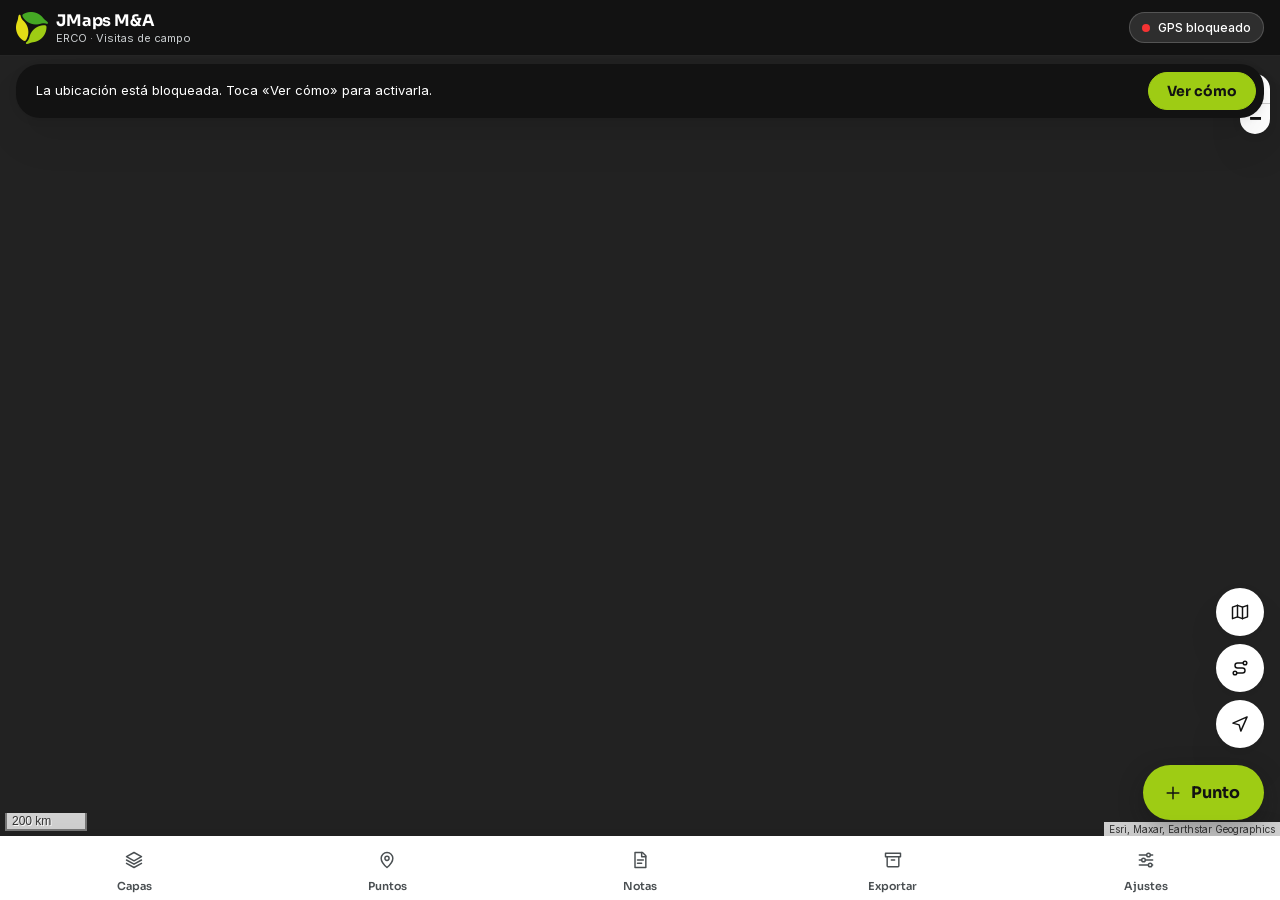
==== commit 20840743: "Add files via upload" ====
--- a/Dashboards_Up/campo-app/index.html
+++ b/Dashboards_Up/campo-app/index.html
@@ -44,6 +44,8 @@
     <symbol id="i-route" viewBox="0 0 24 24"><circle cx="6" cy="18" r="2.2"/><circle cx="18" cy="6" r="2.2"/><path d="M8.2 18H15a3 3 0 0 0 0-6H9a3 3 0 0 1 0-6h6.8"/></symbol>
     <symbol id="i-compass" viewBox="0 0 24 24"><circle cx="12" cy="12" r="9"/><path d="m15.5 8.5-2 5-5 2 2-5 5-2Z"/></symbol>
     <symbol id="i-cloud" viewBox="0 0 24 24"><path d="M7 18a4.5 4.5 0 0 1-.5-9 6 6 0 0 1 11.5 1.5A3.75 3.75 0 0 1 17.5 18H7Z"/><path d="M12 11v5m0 0-2-2m2 2 2-2"/></symbol>
+    <symbol id="i-note" viewBox="0 0 24 24"><path d="M6 3h9l4 4v14H6z"/><path d="M14 3v5h5"/><path d="M9 12h7M9 16h5"/></symbol>
+    <symbol id="i-edit" viewBox="0 0 24 24"><path d="M4 20h4L19 9l-4-4L4 16v4Z"/><path d="m13.5 6.5 4 4"/></symbol>
     <symbol id="i-mobile" viewBox="0 0 24 24"><rect x="7" y="2.5" width="10" height="19" rx="2.5"/><path d="M11 18.5h2"/></symbol>
   </defs>
 </svg>
@@ -90,6 +92,7 @@
 <nav id="bottomnav">
   <button data-sheet="sheetLayers"><span class="ni"><svg class="i"><use href="#i-layers"/></svg></span>Capas</button>
   <button data-sheet="sheetPoints"><span class="ni"><svg class="i"><use href="#i-pin"/></svg></span>Puntos <b id="ptBadge" hidden>0</b></button>
+  <button data-sheet="sheetNotes"><span class="ni"><svg class="i"><use href="#i-note"/></svg></span>Notas</button>
   <button data-sheet="sheetExport"><span class="ni"><svg class="i"><use href="#i-box"/></svg></span>Exportar <b id="expBadge" class="warn" hidden>0</b></button>
   <button data-sheet="sheetSettings"><span class="ni"><svg class="i"><use href="#i-sliders"/></svg></span>Ajustes</button>
 </nav>
@@ -211,7 +214,7 @@
         <button id="btnShare" hidden><svg class="i"><use href="#i-share"/></svg>Compartir</button>
       </div>
     </div>
-    <p class="hint"><b>Contenido del ZIP:</b> <code>fotos/</code> (JPG con marca de agua, GPS y rumbo en EXIF), <code>puntos.kml</code>, <code>puntos.geojson</code>, <code>puntos.csv</code>, <code>levantamiento.json</code> (para consolidar con el equipo) y, si hay recorridos, <code>recorridos.gpx</code>. Al descargar o compartir, los puntos quedan marcados como exportados.</p>
+    <p class="hint"><b>Contenido del ZIP:</b> <code>fotos/</code> (JPG con marca de agua, GPS y rumbo en EXIF), <code>puntos.kml</code>, <code>puntos.geojson</code>, <code>puntos.csv</code>, <code>notas.txt</code> y <code>notas.csv</code> (si hay notas), <code>levantamiento.json</code> (para consolidar con el equipo) y, si hay recorridos, <code>recorridos.gpx</code>. Al descargar o compartir, los puntos quedan marcados como exportados.</p>
     <div class="box">
       <div class="box-title">Consolidar la visita del equipo</div>
       <p class="hint tight">Pide a cada compañero su ZIP de JMaps e impórtalo aquí. Sus puntos, fotos y recorridos se suman a los tuyos con su nombre como autor, y puedes editarlos. Importar dos veces el mismo ZIP no duplica nada. Luego genera un solo paquete arriba.</p>
@@ -225,6 +228,23 @@
 </section>
 
 <!-- AJUSTES -->
+<section class="sheet" id="sheetNotes" hidden>
+  <div class="sheet-head"><h2>Notas de la visita <small id="noteCount" class="muted"></small></h2><button class="x" data-close aria-label="Cerrar"><svg class="i"><use href="#i-x"/></svg></button></div>
+  <div class="sheet-body">
+    <div class="box note-compose">
+      <div class="box-title" id="noteTitle">Nueva nota</div>
+      <label class="sr">Nota<textarea id="noteText" rows="4" placeholder="Ej.: Asistentes: J. Pérez (propietario), M. Gómez. Se acordó enviar planos del lote 3 el viernes…"></textarea></label>
+      <label class="check" id="noteLocRow"><input type="checkbox" id="noteLoc"><span id="noteLocTxt">Guardar con mi ubicación</span></label>
+      <div class="note-actions">
+        <button id="btnNoteCancel" hidden>Cancelar</button>
+        <button id="btnNoteSave" class="primary">Agregar nota</button>
+      </div>
+      <p class="hint tight">Consejo: usa el micrófono del teclado del celular para dictar. Las notas se guardan solas mientras escribes y salen en el ZIP como <code>notas.txt</code> y <code>notas.csv</code>.</p>
+    </div>
+    <div id="noteList"></div>
+  </div>
+</section>
+
 <section class="sheet" id="sheetSettings" hidden>
   <div class="sheet-head"><h2>Ajustes</h2><button class="x" data-close aria-label="Cerrar"><svg class="i"><use href="#i-x"/></svg></button></div>
   <div class="sheet-body">
@@ -267,7 +287,7 @@
       <img src="img/logo-inverted.svg" alt="ERCO" class="about-logo">
       <div class="about-name">JMaps M&amp;A</div>
       <div class="about-sub">Visitas de campo · Fusiones y Adquisiciones</div>
-      <div class="about-ver">Versión 1.7<br>Creado por <a href="mailto:jcastillo@erco.energy">jcastillo@erco.energy</a><br>Mapas: Esri World Imagery y OpenStreetMap · Los datos se guardan solo en este dispositivo.</div>
+      <div class="about-ver">Versión 1.8<br>Creado por <a href="mailto:jcastillo@erco.energy">jcastillo@erco.energy</a><br>Mapas: Esri World Imagery y OpenStreetMap · Los datos se guardan solo en este dispositivo.</div>
     </div>
   </div>
 </section>
--- a/Dashboards_Up/campo-app/app.css
+++ b/Dashboards_Up/campo-app/app.css
@@ -244,3 +244,25 @@
 .gps-wrap .gps-dot{position:relative;z-index:1}
 .gps-cone{position:absolute;inset:0;width:120px;height:120px;opacity:0;transition:opacity .3s;transform-origin:50% 50%}
 .gps-cone.on{opacity:1}
+
+/* ---------- v1.8: notas de la visita ---------- */
+#bottomnav .ni{width:48px}
+.sheet-head h2 small{font:500 15px var(--f-body)}
+.note-compose textarea{margin-top:4px;font-size:15px;min-height:96px}
+.note-compose label.sr{font-size:0;margin:8px 0 0}
+.note-actions{display:flex;gap:8px;justify-content:flex-end;margin-top:12px}
+.note-actions button{padding:12px 20px}
+.note-day{font:700 12px var(--f-brand);text-transform:uppercase;letter-spacing:.04em;color:var(--n-500);margin:20px 4px 4px}
+.note{background:var(--white);border-radius:var(--r-md);padding:10px 10px 14px 16px;margin:8px 0;box-shadow:var(--shadow)}
+.note.editing{outline:2px solid var(--lime)}
+.note header{display:flex;align-items:flex-start;gap:8px}
+.note .meta{flex:1;min-width:0;display:flex;flex-wrap:wrap;align-items:center;gap:6px;padding-top:8px}
+.note .acts{display:flex;gap:6px;flex:none}
+.note header b{font:700 14px var(--f-brand)}
+.note header small{color:var(--n-500);font-size:11px}
+.note header .ico{width:36px;height:36px;padding:8px;border-color:var(--n-300)}
+.note p{margin:4px 6px 0 0;white-space:pre-wrap;word-break:break-word;font-size:14px;line-height:1.5}
+.note-pin{width:28px;height:28px;border-radius:8px;background:#FFD43B;color:var(--black);display:flex;align-items:center;justify-content:center;border:2px solid var(--white);box-shadow:0 2px 6px rgba(0,0,0,.35)}
+.note-pin .i{width:16px;height:16px}
+.note-pop small{color:var(--n-500)}
+.note-pop p{margin:4px 0 0;max-width:240px}
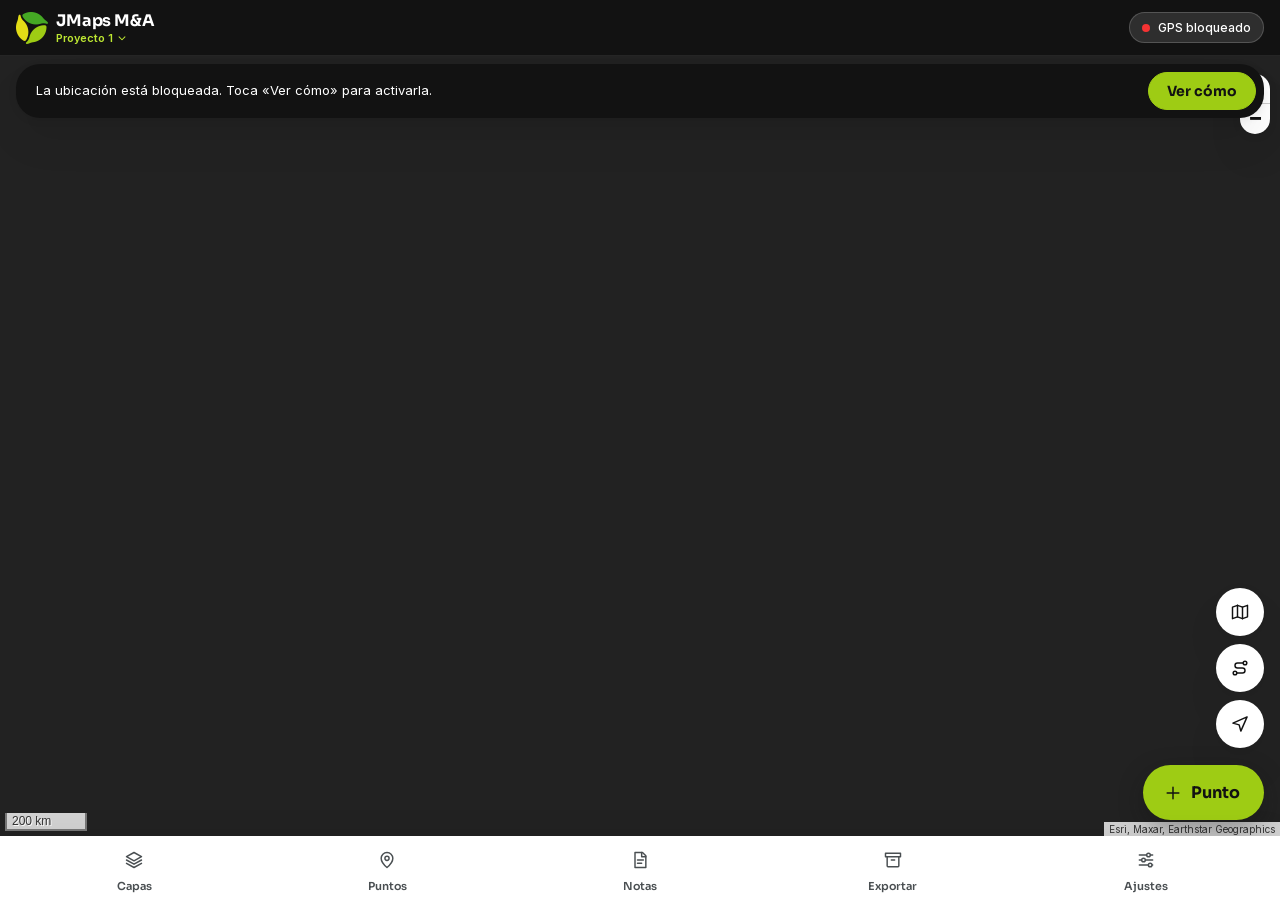
==== commit abd5ff2a: "Add files via upload" ====
--- a/Dashboards_Up/campo-app/index.html
+++ b/Dashboards_Up/campo-app/index.html
@@ -44,6 +44,7 @@
     <symbol id="i-route" viewBox="0 0 24 24"><circle cx="6" cy="18" r="2.2"/><circle cx="18" cy="6" r="2.2"/><path d="M8.2 18H15a3 3 0 0 0 0-6H9a3 3 0 0 1 0-6h6.8"/></symbol>
     <symbol id="i-compass" viewBox="0 0 24 24"><circle cx="12" cy="12" r="9"/><path d="m15.5 8.5-2 5-5 2 2-5 5-2Z"/></symbol>
     <symbol id="i-cloud" viewBox="0 0 24 24"><path d="M7 18a4.5 4.5 0 0 1-.5-9 6 6 0 0 1 11.5 1.5A3.75 3.75 0 0 1 17.5 18H7Z"/><path d="M12 11v5m0 0-2-2m2 2 2-2"/></symbol>
+    <symbol id="i-chev" viewBox="0 0 24 24"><path d="m7 10 5 5 5-5"/></symbol>
     <symbol id="i-note" viewBox="0 0 24 24"><path d="M6 3h9l4 4v14H6z"/><path d="M14 3v5h5"/><path d="M9 12h7M9 16h5"/></symbol>
     <symbol id="i-edit" viewBox="0 0 24 24"><path d="M4 20h4L19 9l-4-4L4 16v4Z"/><path d="m13.5 6.5 4 4"/></symbol>
     <symbol id="i-mobile" viewBox="0 0 24 24"><rect x="7" y="2.5" width="10" height="19" rx="2.5"/><path d="M11 18.5h2"/></symbol>
@@ -52,7 +53,7 @@
 
 <header id="topbar">
   <img class="logo-mark" src="icons/isologo.png" alt="ERCO">
-  <div class="app-name"><b>JMaps M&amp;A</b><small>ERCO · Visitas de campo</small></div>
+  <button id="btnProj" class="app-name" title="Proyectos" aria-label="Cambiar o crear proyecto"><b>JMaps M&amp;A</b><small><span id="projName">Proyecto</span><svg class="i"><use href="#i-chev"/></svg></small></button>
   <button id="gpsChip" class="chip" title="Activar o reintentar GPS"><i class="dot"></i><span>GPS…</span></button>
   <span id="netChip" class="chip warn" hidden><i class="dot"></i><span>Sin conexión</span></span>
 </header>
@@ -222,7 +223,7 @@
       <input id="inImport" type="file" accept=".zip,application/zip,application/x-zip-compressed" multiple hidden>
     </div>
     <div id="storageBox" class="box"></div>
-    <button id="btnWipe" class="danger block"><svg class="i"><use href="#i-trash"/></svg>Borrar los puntos del dispositivo</button>
+    <button id="btnWipe" class="danger block"><svg class="i"><use href="#i-trash"/></svg>Borrar los puntos y notas de este proyecto</button>
     <p class="hint">Descarga el ZIP antes de borrar. Esta acción no se puede deshacer.</p>
   </div>
 </section>
@@ -245,14 +246,53 @@
   </div>
 </section>
 
+<section class="sheet" id="sheetProjects" hidden>
+  <div class="sheet-head"><h2>Proyectos</h2><button class="x" data-close aria-label="Cerrar"><svg class="i"><use href="#i-x"/></svg></button></div>
+  <div class="sheet-body">
+    <div class="box">
+      <div class="box-title">Proyecto abierto</div>
+      <label class="sr">Nombre del proyecto abierto<input id="projRename" type="text" maxlength="80"></label>
+      <p class="hint tight">El nombre aparece en la marca de agua de las fotos y en el paquete.</p>
+      <button id="btnProjNew" class="primary block"><svg class="i"><use href="#i-plus"/></svg>Nuevo proyecto</button>
+    </div>
+    <div class="box-title pad">Tus proyectos en este dispositivo</div>
+    <div id="projList"></div>
+    <div class="box">
+      <div class="box-title"><svg class="i"><use href="#i-download"/></svg> Descargar proyectos</div>
+      <p class="hint tight">Marca en la lista los proyectos que quieres descargar.</p>
+      <label>Formato
+        <select id="projMode">
+          <option value="folders">Un solo ZIP con una carpeta por proyecto</option>
+          <option value="separate">Un ZIP separado por cada proyecto</option>
+        </select>
+      </label>
+      <label class="check"><input type="checkbox" id="projOrig"><span>Incluir también las fotos originales (sin marca)</span></label>
+      <button id="btnProjDl" class="primary block" disabled><svg class="i"><use href="#i-box"/></svg><span>Marca los proyectos a descargar</span></button>
+      <div id="projFiles"></div>
+    </div>
+    <p class="hint">Los proyectos se guardan solo en este dispositivo. Al descargar un paquete, sus puntos y notas quedan marcados como exportados.</p>
+  </div>
+</section>
+
+<div id="projPick" class="modal" hidden>
+  <div class="modal-card" role="dialog" aria-modal="true" aria-labelledby="ppTitle">
+    <h3 id="ppTitle">¿A qué proyecto lo importo?</h3>
+    <p class="muted small" id="ppFile"></p>
+    <label>Proyecto destino<select id="ppSel"></select></label>
+    <label id="ppNewRow" hidden>Nombre del nuevo proyecto<input id="ppNew" type="text" maxlength="80"></label>
+    <div class="note-actions"><button id="ppCancel">Cancelar</button><button id="ppOk" class="primary">Importar</button></div>
+  </div>
+</div>
+
 <section class="sheet" id="sheetSettings" hidden>
   <div class="sheet-head"><h2>Ajustes</h2><button class="x" data-close aria-label="Cerrar"><svg class="i"><use href="#i-x"/></svg></button></div>
   <div class="sheet-body">
     <label>Tu nombre (autor de tus puntos al consolidar con el equipo)
       <input id="sAuthor" type="text" maxlength="60" placeholder="Ej. J. Castillo">
     </label>
-    <label>Proyecto / visita (opcional, aparece en la marca de agua)
+    <label>Nombre del proyecto abierto (aparece en la marca de agua)
       <input id="sProject" type="text" maxlength="80" placeholder="Ej. Colina II – Visita 15 oct">
+      <small class="muted">Para crear otro proyecto o cambiar de proyecto, toca el nombre en la barra superior.</small>
     </label>
     <label>Zoom del minimapa: <b id="sZoomVal">17</b>
       <input id="sZoom" type="range" min="13" max="20" step="1">
@@ -287,7 +327,7 @@
       <img src="img/logo-inverted.svg" alt="ERCO" class="about-logo">
       <div class="about-name">JMaps M&amp;A</div>
       <div class="about-sub">Visitas de campo · Fusiones y Adquisiciones</div>
-      <div class="about-ver">Versión 1.8<br>Creado por <a href="mailto:jcastillo@erco.energy">jcastillo@erco.energy</a><br>Mapas: Esri World Imagery y OpenStreetMap · Los datos se guardan solo en este dispositivo.</div>
+      <div class="about-ver">Versión 1.9<br>Creado por <a href="mailto:jcastillo@erco.energy">jcastillo@erco.energy</a><br>Mapas: Esri World Imagery y OpenStreetMap · Los datos se guardan solo en este dispositivo.</div>
     </div>
   </div>
 </section>
--- a/Dashboards_Up/campo-app/app.css
+++ b/Dashboards_Up/campo-app/app.css
@@ -266,3 +266,23 @@
 .note-pin .i{width:16px;height:16px}
 .note-pop small{color:var(--n-500)}
 .note-pop p{margin:4px 0 0;max-width:240px}
+
+/* ---------- v1.9: proyectos ---------- */
+button.app-name{border:0;background:none;padding:4px 8px 4px 0;border-radius:var(--r-sm);color:inherit;text-align:left;display:flex;flex-direction:column;align-items:flex-start;gap:0;min-width:0;flex:1 1 auto}
+button.app-name small{display:flex;align-items:center;gap:2px;max-width:100%;color:var(--lime-l);font-weight:600}
+button.app-name small span{white-space:nowrap;overflow:hidden;text-overflow:ellipsis;max-width:46vw}
+button.app-name .i{width:14px;height:14px;flex:none}
+.row.proj{align-items:flex-start}
+.row.proj input[type=checkbox]{margin-top:4px}
+.row.proj.active{outline:2px solid var(--lime)}
+.row.proj .grow small{display:block}
+.row.proj button[data-a=open]{padding:9px 14px;font-size:12px}
+.tag.open{background:var(--lime);color:var(--black)}
+.tag.okk{background:#E8F5D9;color:#2F6B12}
+.exp-proj{font-size:13px;color:var(--n-700);margin-bottom:6px}
+.modal{position:fixed;inset:0;z-index:2100;background:rgba(18,18,18,.55);display:flex;align-items:center;justify-content:center;padding:24px}
+.modal[hidden]{display:none}
+.modal-card{background:var(--white);border-radius:var(--r-lg,24px);padding:24px;width:100%;max-width:420px;box-shadow:var(--shadow)}
+.modal-card h3{margin:0 0 4px;font:700 18px var(--f-brand)}
+.muted.small{font-size:12px;word-break:break-all;margin:0 0 8px}
+#projFiles .row button{padding:9px 14px;font-size:12px;gap:6px}
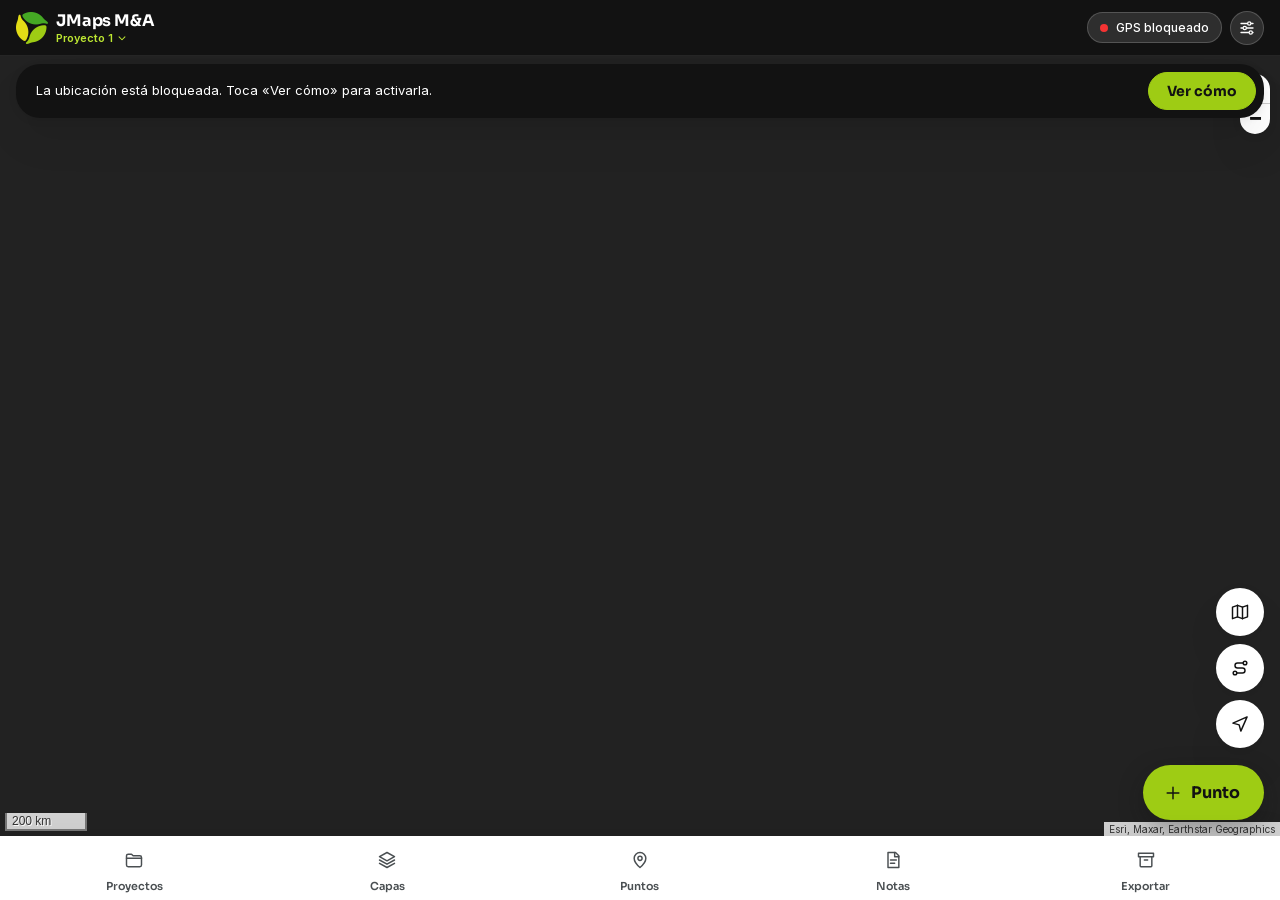
==== commit 33e07735: "Add files via upload" ====
--- a/Dashboards_Up/campo-app/index.html
+++ b/Dashboards_Up/campo-app/index.html
@@ -44,6 +44,7 @@
     <symbol id="i-route" viewBox="0 0 24 24"><circle cx="6" cy="18" r="2.2"/><circle cx="18" cy="6" r="2.2"/><path d="M8.2 18H15a3 3 0 0 0 0-6H9a3 3 0 0 1 0-6h6.8"/></symbol>
     <symbol id="i-compass" viewBox="0 0 24 24"><circle cx="12" cy="12" r="9"/><path d="m15.5 8.5-2 5-5 2 2-5 5-2Z"/></symbol>
     <symbol id="i-cloud" viewBox="0 0 24 24"><path d="M7 18a4.5 4.5 0 0 1-.5-9 6 6 0 0 1 11.5 1.5A3.75 3.75 0 0 1 17.5 18H7Z"/><path d="M12 11v5m0 0-2-2m2 2 2-2"/></symbol>
+    <symbol id="i-proj" viewBox="0 0 24 24"><path d="M3 7a2 2 0 0 1 2-2h4l2 2h8a2 2 0 0 1 2 2v9a2 2 0 0 1-2 2H5a2 2 0 0 1-2-2V7Z"/><path d="M3 10h18"/></symbol>
     <symbol id="i-chev" viewBox="0 0 24 24"><path d="m7 10 5 5 5-5"/></symbol>
     <symbol id="i-note" viewBox="0 0 24 24"><path d="M6 3h9l4 4v14H6z"/><path d="M14 3v5h5"/><path d="M9 12h7M9 16h5"/></symbol>
     <symbol id="i-edit" viewBox="0 0 24 24"><path d="M4 20h4L19 9l-4-4L4 16v4Z"/><path d="m13.5 6.5 4 4"/></symbol>
@@ -56,6 +57,7 @@
   <button id="btnProj" class="app-name" title="Proyectos" aria-label="Cambiar o crear proyecto"><b>JMaps M&amp;A</b><small><span id="projName">Proyecto</span><svg class="i"><use href="#i-chev"/></svg></small></button>
   <button id="gpsChip" class="chip" title="Activar o reintentar GPS"><i class="dot"></i><span>GPS…</span></button>
   <span id="netChip" class="chip warn" hidden><i class="dot"></i><span>Sin conexión</span></span>
+  <button id="btnSettings" class="chip icon" title="Ajustes" aria-label="Ajustes"><svg class="i"><use href="#i-sliders"/></svg></button>
 </header>
 
 <div id="gpsBanner" hidden>
@@ -91,11 +93,11 @@
 <button id="btnAdd" class="fab"><svg class="i"><use href="#i-plus"/></svg>Punto</button>
 
 <nav id="bottomnav">
+  <button data-sheet="sheetProjects"><span class="ni"><svg class="i"><use href="#i-proj"/></svg></span>Proyectos</button>
   <button data-sheet="sheetLayers"><span class="ni"><svg class="i"><use href="#i-layers"/></svg></span>Capas</button>
   <button data-sheet="sheetPoints"><span class="ni"><svg class="i"><use href="#i-pin"/></svg></span>Puntos <b id="ptBadge" hidden>0</b></button>
   <button data-sheet="sheetNotes"><span class="ni"><svg class="i"><use href="#i-note"/></svg></span>Notas</button>
   <button data-sheet="sheetExport"><span class="ni"><svg class="i"><use href="#i-box"/></svg></span>Exportar <b id="expBadge" class="warn" hidden>0</b></button>
-  <button data-sheet="sheetSettings"><span class="ni"><svg class="i"><use href="#i-sliders"/></svg></span>Ajustes</button>
 </nav>
 
 <div id="scrim" hidden></div>
@@ -249,12 +251,30 @@
 <section class="sheet" id="sheetProjects" hidden>
   <div class="sheet-head"><h2>Proyectos</h2><button class="x" data-close aria-label="Cerrar"><svg class="i"><use href="#i-x"/></svg></button></div>
   <div class="sheet-body">
-    <div class="box">
+    <div class="box proj-cur">
       <div class="box-title">Proyecto abierto</div>
-      <label class="sr">Nombre del proyecto abierto<input id="projRename" type="text" maxlength="80"></label>
+      <div id="projCurView" class="proj-cur-row">
+        <b id="projCurName"></b>
+        <button id="btnProjRename" class="ico" title="Cambiar el nombre" aria-label="Cambiar el nombre del proyecto"><svg class="i"><use href="#i-edit"/></svg></button>
+      </div>
+      <div id="projCurEdit" hidden>
+        <label class="sr">Nombre del proyecto<input id="projRename" type="text" maxlength="80" enterkeyhint="done"></label>
+        <small id="projRenameErr" class="err" hidden></small>
+        <div class="note-actions"><button id="projRenameCancel">Cancelar</button><button id="projRenameOk" class="primary">Guardar nombre</button></div>
+      </div>
+      <small id="projCurStats" class="muted"></small>
       <p class="hint tight">El nombre aparece en la marca de agua de las fotos y en el paquete.</p>
-      <button id="btnProjNew" class="primary block"><svg class="i"><use href="#i-plus"/></svg>Nuevo proyecto</button>
-    </div>
+    </div>
+
+    <button id="btnProjNew" class="primary block"><svg class="i"><use href="#i-plus"/></svg>Nuevo proyecto</button>
+    <div id="projNewBox" class="box" hidden>
+      <div class="box-title">Nuevo proyecto</div>
+      <div id="projNewWarn" class="warn-hint" hidden></div>
+      <label>Nombre del nuevo proyecto<input id="projNewName" type="text" maxlength="80" placeholder="Ej. Colina II – Visita 15 oct" enterkeyhint="done"></label>
+      <small id="projNewErr" class="err" hidden></small>
+      <div class="note-actions"><button id="projNewCancel">Cancelar</button><button id="projNewOk" class="primary">Crear y abrir</button></div>
+    </div>
+
     <div class="box-title pad">Tus proyectos en este dispositivo</div>
     <div id="projList"></div>
     <div class="box">
@@ -290,10 +310,7 @@
     <label>Tu nombre (autor de tus puntos al consolidar con el equipo)
       <input id="sAuthor" type="text" maxlength="60" placeholder="Ej. J. Castillo">
     </label>
-    <label>Nombre del proyecto abierto (aparece en la marca de agua)
-      <input id="sProject" type="text" maxlength="80" placeholder="Ej. Colina II – Visita 15 oct">
-      <small class="muted">Para crear otro proyecto o cambiar de proyecto, toca el nombre en la barra superior.</small>
-    </label>
+    <div class="set-proj">Proyecto abierto: <b id="sProjName"></b> <button id="sProjGo" class="link">Gestionar proyectos</button></div>
     <label>Zoom del minimapa: <b id="sZoomVal">17</b>
       <input id="sZoom" type="range" min="13" max="20" step="1">
       <small class="muted">Menor = más área visible · Mayor = más detalle</small>
@@ -327,7 +344,7 @@
       <img src="img/logo-inverted.svg" alt="ERCO" class="about-logo">
       <div class="about-name">JMaps M&amp;A</div>
       <div class="about-sub">Visitas de campo · Fusiones y Adquisiciones</div>
-      <div class="about-ver">Versión 1.9<br>Creado por <a href="mailto:jcastillo@erco.energy">jcastillo@erco.energy</a><br>Mapas: Esri World Imagery y OpenStreetMap · Los datos se guardan solo en este dispositivo.</div>
+      <div class="about-ver">Versión 1.10<br>Creado por <a href="mailto:jcastillo@erco.energy">jcastillo@erco.energy</a><br>Mapas: Esri World Imagery y OpenStreetMap · Los datos se guardan solo en este dispositivo.</div>
     </div>
   </div>
 </section>
--- a/Dashboards_Up/campo-app/app.css
+++ b/Dashboards_Up/campo-app/app.css
@@ -286,3 +286,18 @@
 .modal-card h3{margin:0 0 4px;font:700 18px var(--f-brand)}
 .muted.small{font-size:12px;word-break:break-all;margin:0 0 8px}
 #projFiles .row button{padding:9px 14px;font-size:12px;gap:6px}
+
+/* ---------- v1.10 ---------- */
+button.chip.icon{padding:7px;width:34px;height:34px;justify-content:center;flex:none}
+button.chip.icon .i{width:18px;height:18px}
+.proj-cur-row{display:flex;align-items:center;gap:10px;margin-top:6px}
+.proj-cur-row b{flex:1;min-width:0;font:700 20px var(--f-brand);letter-spacing:-.01em;word-break:break-word}
+.proj-cur-row .ico{padding:9px;border-color:var(--n-300);flex:none}
+#projCurEdit label.sr{font-size:0;margin:8px 0 0}
+#projCurEdit input{font-size:16px}
+#projCurStats{display:block;margin-top:8px}
+#projNewBox{margin-top:12px}
+small.err{display:block;color:var(--red);font:600 12px var(--f-body);margin-top:6px}
+.warn-hint .link{padding:0;font-weight:700;color:#6B3F00;text-decoration:underline}
+.set-proj{font-size:14px;margin:8px 0 16px}
+.set-proj .link{display:inline;padding:0 0 0 6px}
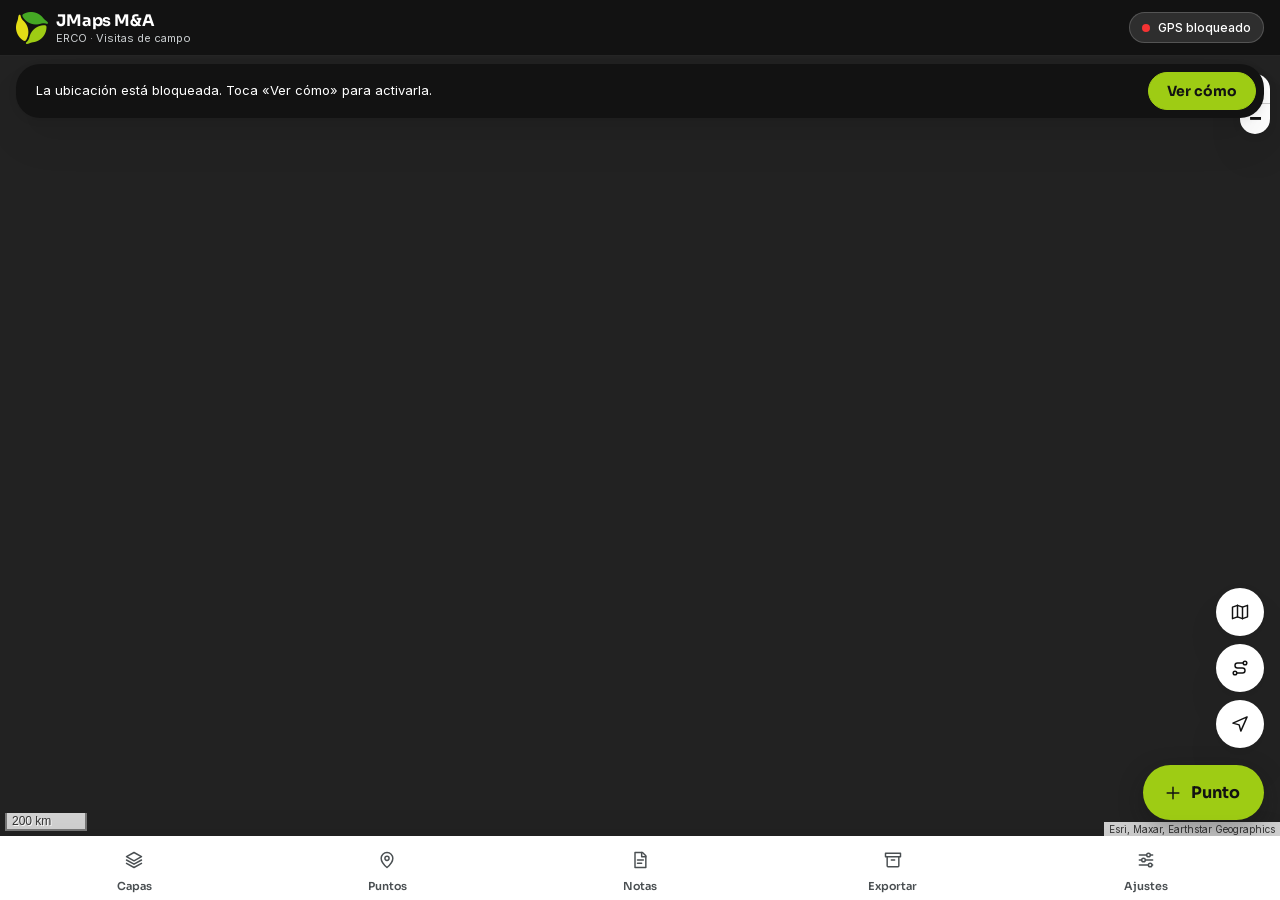
==== commit b99400a7: "Add files via upload" ====
--- a/Dashboards_Up/campo-app/index.html
+++ b/Dashboards_Up/campo-app/index.html
@@ -44,8 +44,6 @@
     <symbol id="i-route" viewBox="0 0 24 24"><circle cx="6" cy="18" r="2.2"/><circle cx="18" cy="6" r="2.2"/><path d="M8.2 18H15a3 3 0 0 0 0-6H9a3 3 0 0 1 0-6h6.8"/></symbol>
     <symbol id="i-compass" viewBox="0 0 24 24"><circle cx="12" cy="12" r="9"/><path d="m15.5 8.5-2 5-5 2 2-5 5-2Z"/></symbol>
     <symbol id="i-cloud" viewBox="0 0 24 24"><path d="M7 18a4.5 4.5 0 0 1-.5-9 6 6 0 0 1 11.5 1.5A3.75 3.75 0 0 1 17.5 18H7Z"/><path d="M12 11v5m0 0-2-2m2 2 2-2"/></symbol>
-    <symbol id="i-proj" viewBox="0 0 24 24"><path d="M3 7a2 2 0 0 1 2-2h4l2 2h8a2 2 0 0 1 2 2v9a2 2 0 0 1-2 2H5a2 2 0 0 1-2-2V7Z"/><path d="M3 10h18"/></symbol>
-    <symbol id="i-chev" viewBox="0 0 24 24"><path d="m7 10 5 5 5-5"/></symbol>
     <symbol id="i-note" viewBox="0 0 24 24"><path d="M6 3h9l4 4v14H6z"/><path d="M14 3v5h5"/><path d="M9 12h7M9 16h5"/></symbol>
     <symbol id="i-edit" viewBox="0 0 24 24"><path d="M4 20h4L19 9l-4-4L4 16v4Z"/><path d="m13.5 6.5 4 4"/></symbol>
     <symbol id="i-mobile" viewBox="0 0 24 24"><rect x="7" y="2.5" width="10" height="19" rx="2.5"/><path d="M11 18.5h2"/></symbol>
@@ -54,10 +52,9 @@
 
 <header id="topbar">
   <img class="logo-mark" src="icons/isologo.png" alt="ERCO">
-  <button id="btnProj" class="app-name" title="Proyectos" aria-label="Cambiar o crear proyecto"><b>JMaps M&amp;A</b><small><span id="projName">Proyecto</span><svg class="i"><use href="#i-chev"/></svg></small></button>
+  <div class="app-name"><b>JMaps M&amp;A</b><small>ERCO · Visitas de campo</small></div>
   <button id="gpsChip" class="chip" title="Activar o reintentar GPS"><i class="dot"></i><span>GPS…</span></button>
   <span id="netChip" class="chip warn" hidden><i class="dot"></i><span>Sin conexión</span></span>
-  <button id="btnSettings" class="chip icon" title="Ajustes" aria-label="Ajustes"><svg class="i"><use href="#i-sliders"/></svg></button>
 </header>
 
 <div id="gpsBanner" hidden>
@@ -93,11 +90,11 @@
 <button id="btnAdd" class="fab"><svg class="i"><use href="#i-plus"/></svg>Punto</button>
 
 <nav id="bottomnav">
-  <button data-sheet="sheetProjects"><span class="ni"><svg class="i"><use href="#i-proj"/></svg></span>Proyectos</button>
   <button data-sheet="sheetLayers"><span class="ni"><svg class="i"><use href="#i-layers"/></svg></span>Capas</button>
   <button data-sheet="sheetPoints"><span class="ni"><svg class="i"><use href="#i-pin"/></svg></span>Puntos <b id="ptBadge" hidden>0</b></button>
   <button data-sheet="sheetNotes"><span class="ni"><svg class="i"><use href="#i-note"/></svg></span>Notas</button>
   <button data-sheet="sheetExport"><span class="ni"><svg class="i"><use href="#i-box"/></svg></span>Exportar <b id="expBadge" class="warn" hidden>0</b></button>
+  <button data-sheet="sheetSettings"><span class="ni"><svg class="i"><use href="#i-sliders"/></svg></span>Ajustes</button>
 </nav>
 
 <div id="scrim" hidden></div>
@@ -225,7 +222,7 @@
       <input id="inImport" type="file" accept=".zip,application/zip,application/x-zip-compressed" multiple hidden>
     </div>
     <div id="storageBox" class="box"></div>
-    <button id="btnWipe" class="danger block"><svg class="i"><use href="#i-trash"/></svg>Borrar los puntos y notas de este proyecto</button>
+    <button id="btnWipe" class="danger block"><svg class="i"><use href="#i-trash"/></svg>Borrar los puntos del dispositivo</button>
     <p class="hint">Descarga el ZIP antes de borrar. Esta acción no se puede deshacer.</p>
   </div>
 </section>
@@ -248,69 +245,15 @@
   </div>
 </section>
 
-<section class="sheet" id="sheetProjects" hidden>
-  <div class="sheet-head"><h2>Proyectos</h2><button class="x" data-close aria-label="Cerrar"><svg class="i"><use href="#i-x"/></svg></button></div>
-  <div class="sheet-body">
-    <div class="box proj-cur">
-      <div class="box-title">Proyecto abierto</div>
-      <div id="projCurView" class="proj-cur-row">
-        <b id="projCurName"></b>
-        <button id="btnProjRename" class="ico" title="Cambiar el nombre" aria-label="Cambiar el nombre del proyecto"><svg class="i"><use href="#i-edit"/></svg></button>
-      </div>
-      <div id="projCurEdit" hidden>
-        <label class="sr">Nombre del proyecto<input id="projRename" type="text" maxlength="80" enterkeyhint="done"></label>
-        <small id="projRenameErr" class="err" hidden></small>
-        <div class="note-actions"><button id="projRenameCancel">Cancelar</button><button id="projRenameOk" class="primary">Guardar nombre</button></div>
-      </div>
-      <small id="projCurStats" class="muted"></small>
-      <p class="hint tight">El nombre aparece en la marca de agua de las fotos y en el paquete.</p>
-    </div>
-
-    <button id="btnProjNew" class="primary block"><svg class="i"><use href="#i-plus"/></svg>Nuevo proyecto</button>
-    <div id="projNewBox" class="box" hidden>
-      <div class="box-title">Nuevo proyecto</div>
-      <div id="projNewWarn" class="warn-hint" hidden></div>
-      <label>Nombre del nuevo proyecto<input id="projNewName" type="text" maxlength="80" placeholder="Ej. Colina II – Visita 15 oct" enterkeyhint="done"></label>
-      <small id="projNewErr" class="err" hidden></small>
-      <div class="note-actions"><button id="projNewCancel">Cancelar</button><button id="projNewOk" class="primary">Crear y abrir</button></div>
-    </div>
-
-    <div class="box-title pad">Tus proyectos en este dispositivo</div>
-    <div id="projList"></div>
-    <div class="box">
-      <div class="box-title"><svg class="i"><use href="#i-download"/></svg> Descargar proyectos</div>
-      <p class="hint tight">Marca en la lista los proyectos que quieres descargar.</p>
-      <label>Formato
-        <select id="projMode">
-          <option value="folders">Un solo ZIP con una carpeta por proyecto</option>
-          <option value="separate">Un ZIP separado por cada proyecto</option>
-        </select>
-      </label>
-      <label class="check"><input type="checkbox" id="projOrig"><span>Incluir también las fotos originales (sin marca)</span></label>
-      <button id="btnProjDl" class="primary block" disabled><svg class="i"><use href="#i-box"/></svg><span>Marca los proyectos a descargar</span></button>
-      <div id="projFiles"></div>
-    </div>
-    <p class="hint">Los proyectos se guardan solo en este dispositivo. Al descargar un paquete, sus puntos y notas quedan marcados como exportados.</p>
-  </div>
-</section>
-
-<div id="projPick" class="modal" hidden>
-  <div class="modal-card" role="dialog" aria-modal="true" aria-labelledby="ppTitle">
-    <h3 id="ppTitle">¿A qué proyecto lo importo?</h3>
-    <p class="muted small" id="ppFile"></p>
-    <label>Proyecto destino<select id="ppSel"></select></label>
-    <label id="ppNewRow" hidden>Nombre del nuevo proyecto<input id="ppNew" type="text" maxlength="80"></label>
-    <div class="note-actions"><button id="ppCancel">Cancelar</button><button id="ppOk" class="primary">Importar</button></div>
-  </div>
-</div>
-
 <section class="sheet" id="sheetSettings" hidden>
   <div class="sheet-head"><h2>Ajustes</h2><button class="x" data-close aria-label="Cerrar"><svg class="i"><use href="#i-x"/></svg></button></div>
   <div class="sheet-body">
     <label>Tu nombre (autor de tus puntos al consolidar con el equipo)
       <input id="sAuthor" type="text" maxlength="60" placeholder="Ej. J. Castillo">
     </label>
-    <div class="set-proj">Proyecto abierto: <b id="sProjName"></b> <button id="sProjGo" class="link">Gestionar proyectos</button></div>
+    <label>Proyecto / visita (opcional, aparece en la marca de agua)
+      <input id="sProject" type="text" maxlength="80" placeholder="Ej. Colina II – Visita 15 oct">
+    </label>
     <label>Zoom del minimapa: <b id="sZoomVal">17</b>
       <input id="sZoom" type="range" min="13" max="20" step="1">
       <small class="muted">Menor = más área visible · Mayor = más detalle</small>
@@ -344,7 +287,7 @@
       <img src="img/logo-inverted.svg" alt="ERCO" class="about-logo">
       <div class="about-name">JMaps M&amp;A</div>
       <div class="about-sub">Visitas de campo · Fusiones y Adquisiciones</div>
-      <div class="about-ver">Versión 1.10<br>Creado por <a href="mailto:jcastillo@erco.energy">jcastillo@erco.energy</a><br>Mapas: Esri World Imagery y OpenStreetMap · Los datos se guardan solo en este dispositivo.</div>
+      <div class="about-ver">Versión 1.8<br>Creado por <a href="mailto:jcastillo@erco.energy">jcastillo@erco.energy</a><br>Mapas: Esri World Imagery y OpenStreetMap · Los datos se guardan solo en este dispositivo.</div>
     </div>
   </div>
 </section>
--- a/Dashboards_Up/campo-app/app.css
+++ b/Dashboards_Up/campo-app/app.css
@@ -266,38 +266,3 @@
 .note-pin .i{width:16px;height:16px}
 .note-pop small{color:var(--n-500)}
 .note-pop p{margin:4px 0 0;max-width:240px}
-
-/* ---------- v1.9: proyectos ---------- */
-button.app-name{border:0;background:none;padding:4px 8px 4px 0;border-radius:var(--r-sm);color:inherit;text-align:left;display:flex;flex-direction:column;align-items:flex-start;gap:0;min-width:0;flex:1 1 auto}
-button.app-name small{display:flex;align-items:center;gap:2px;max-width:100%;color:var(--lime-l);font-weight:600}
-button.app-name small span{white-space:nowrap;overflow:hidden;text-overflow:ellipsis;max-width:46vw}
-button.app-name .i{width:14px;height:14px;flex:none}
-.row.proj{align-items:flex-start}
-.row.proj input[type=checkbox]{margin-top:4px}
-.row.proj.active{outline:2px solid var(--lime)}
-.row.proj .grow small{display:block}
-.row.proj button[data-a=open]{padding:9px 14px;font-size:12px}
-.tag.open{background:var(--lime);color:var(--black)}
-.tag.okk{background:#E8F5D9;color:#2F6B12}
-.exp-proj{font-size:13px;color:var(--n-700);margin-bottom:6px}
-.modal{position:fixed;inset:0;z-index:2100;background:rgba(18,18,18,.55);display:flex;align-items:center;justify-content:center;padding:24px}
-.modal[hidden]{display:none}
-.modal-card{background:var(--white);border-radius:var(--r-lg,24px);padding:24px;width:100%;max-width:420px;box-shadow:var(--shadow)}
-.modal-card h3{margin:0 0 4px;font:700 18px var(--f-brand)}
-.muted.small{font-size:12px;word-break:break-all;margin:0 0 8px}
-#projFiles .row button{padding:9px 14px;font-size:12px;gap:6px}
-
-/* ---------- v1.10 ---------- */
-button.chip.icon{padding:7px;width:34px;height:34px;justify-content:center;flex:none}
-button.chip.icon .i{width:18px;height:18px}
-.proj-cur-row{display:flex;align-items:center;gap:10px;margin-top:6px}
-.proj-cur-row b{flex:1;min-width:0;font:700 20px var(--f-brand);letter-spacing:-.01em;word-break:break-word}
-.proj-cur-row .ico{padding:9px;border-color:var(--n-300);flex:none}
-#projCurEdit label.sr{font-size:0;margin:8px 0 0}
-#projCurEdit input{font-size:16px}
-#projCurStats{display:block;margin-top:8px}
-#projNewBox{margin-top:12px}
-small.err{display:block;color:var(--red);font:600 12px var(--f-body);margin-top:6px}
-.warn-hint .link{padding:0;font-weight:700;color:#6B3F00;text-decoration:underline}
-.set-proj{font-size:14px;margin:8px 0 16px}
-.set-proj .link{display:inline;padding:0 0 0 6px}
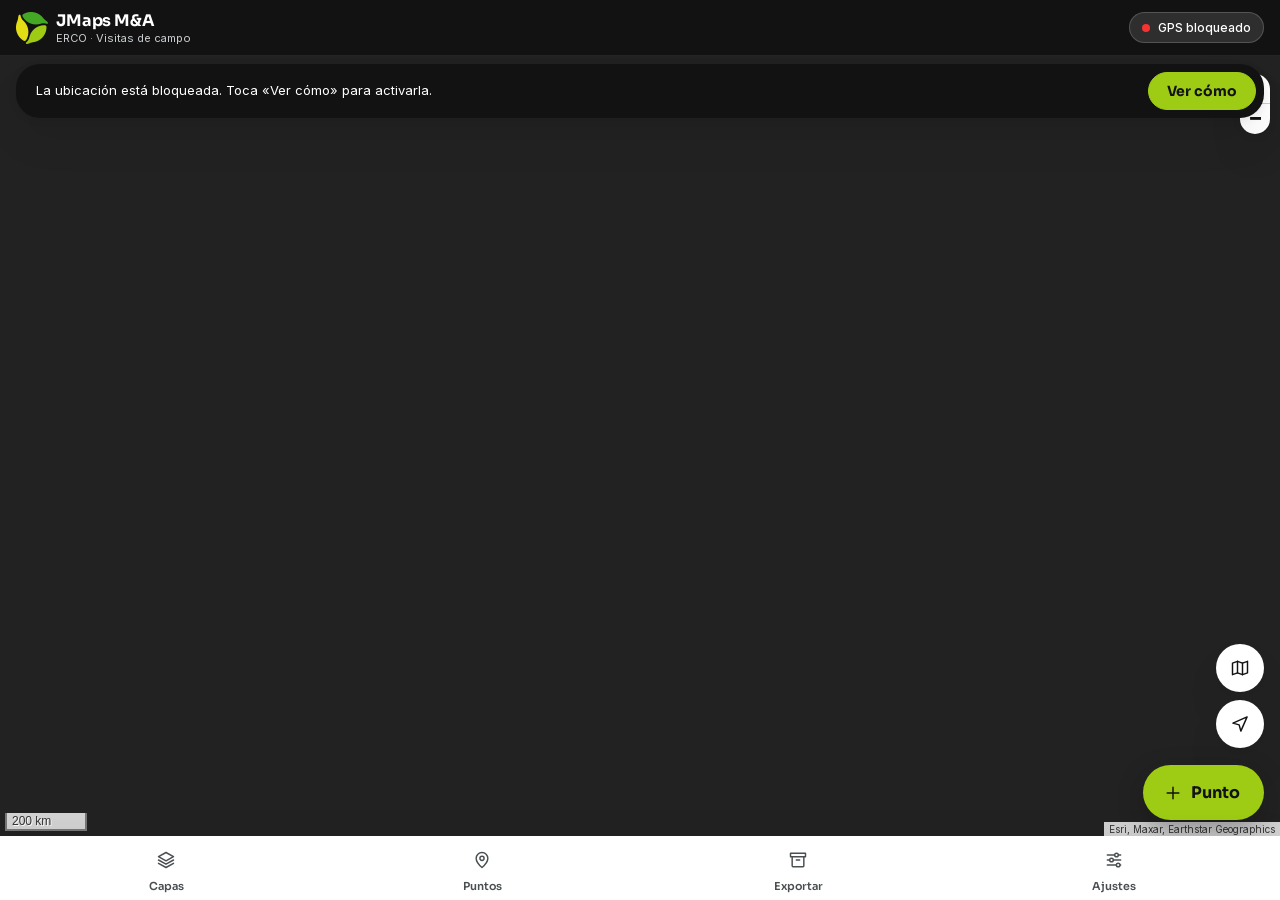
==== commit 008eeb68: "Add files via upload" ====
--- a/Dashboards_Up/campo-app/index.html
+++ b/Dashboards_Up/campo-app/index.html
@@ -41,11 +41,6 @@
     <symbol id="i-folder" viewBox="0 0 24 24"><path d="M3 7a2 2 0 0 1 2-2h4l2 2h8a2 2 0 0 1 2 2v9a2 2 0 0 1-2 2H5a2 2 0 0 1-2-2V7Z"/><path d="M12 11v6M9 14h6"/></symbol>
     <symbol id="i-check" viewBox="0 0 24 24"><path d="m5 12.5 4.5 4.5L19 7.5"/></symbol>
     <symbol id="i-zoom" viewBox="0 0 24 24"><circle cx="11" cy="11" r="6.5"/><path d="m20 20-4.4-4.4"/></symbol>
-    <symbol id="i-route" viewBox="0 0 24 24"><circle cx="6" cy="18" r="2.2"/><circle cx="18" cy="6" r="2.2"/><path d="M8.2 18H15a3 3 0 0 0 0-6H9a3 3 0 0 1 0-6h6.8"/></symbol>
-    <symbol id="i-compass" viewBox="0 0 24 24"><circle cx="12" cy="12" r="9"/><path d="m15.5 8.5-2 5-5 2 2-5 5-2Z"/></symbol>
-    <symbol id="i-cloud" viewBox="0 0 24 24"><path d="M7 18a4.5 4.5 0 0 1-.5-9 6 6 0 0 1 11.5 1.5A3.75 3.75 0 0 1 17.5 18H7Z"/><path d="M12 11v5m0 0-2-2m2 2 2-2"/></symbol>
-    <symbol id="i-note" viewBox="0 0 24 24"><path d="M6 3h9l4 4v14H6z"/><path d="M14 3v5h5"/><path d="M9 12h7M9 16h5"/></symbol>
-    <symbol id="i-edit" viewBox="0 0 24 24"><path d="M4 20h4L19 9l-4-4L4 16v4Z"/><path d="m13.5 6.5 4 4"/></symbol>
     <symbol id="i-mobile" viewBox="0 0 24 24"><rect x="7" y="2.5" width="10" height="19" rx="2.5"/><path d="M11 18.5h2"/></symbol>
   </defs>
 </svg>
@@ -62,19 +57,6 @@
   <button id="gpsBannerBtn" class="primary">Activar</button>
 </div>
 
-<div id="blockBanner" hidden>
-  <b>Hay otra pestaña o ventana de JMaps abierta con una versión anterior.</b>
-  <span>Ciérrala (en el celular, cierra también la app instalada desde las apps recientes) para terminar la actualización. Tus puntos no se pierden.</span>
-</div>
-<div id="remindBanner" hidden>
-  <span id="remindText"></span>
-  <div><button id="remindX" aria-label="Recordar después">Luego</button><button id="remindGo" class="primary">Exportar</button></div>
-</div>
-<div id="recBar" hidden>
-  <i class="rec-dot"></i><span><b>Grabando recorrido</b><small id="recText"></small></span>
-  <button id="recStop">Detener</button>
-</div>
-
 <div id="map"></div>
 <div id="crosshair" hidden><i></i></div>
 <div id="pickBar" hidden>
@@ -84,7 +66,6 @@
 
 <div id="mapTools">
   <button id="btnBase" class="round" title="Cambiar mapa base" aria-label="Cambiar mapa base"><svg class="i"><use href="#i-map"/></svg></button>
-  <button id="btnTrack" class="round" title="Grabar recorrido" aria-label="Grabar recorrido"><svg class="i"><use href="#i-route"/></svg></button>
   <button id="btnLocate" class="round" title="Ir a mi ubicación" aria-label="Ir a mi ubicación"><svg class="i"><use href="#i-locate"/></svg></button>
 </div>
 <button id="btnAdd" class="fab"><svg class="i"><use href="#i-plus"/></svg>Punto</button>
@@ -92,8 +73,7 @@
 <nav id="bottomnav">
   <button data-sheet="sheetLayers"><span class="ni"><svg class="i"><use href="#i-layers"/></svg></span>Capas</button>
   <button data-sheet="sheetPoints"><span class="ni"><svg class="i"><use href="#i-pin"/></svg></span>Puntos <b id="ptBadge" hidden>0</b></button>
-  <button data-sheet="sheetNotes"><span class="ni"><svg class="i"><use href="#i-note"/></svg></span>Notas</button>
-  <button data-sheet="sheetExport"><span class="ni"><svg class="i"><use href="#i-box"/></svg></span>Exportar <b id="expBadge" class="warn" hidden>0</b></button>
+  <button data-sheet="sheetExport"><span class="ni"><svg class="i"><use href="#i-box"/></svg></span>Exportar</button>
   <button data-sheet="sheetSettings"><span class="ni"><svg class="i"><use href="#i-sliders"/></svg></span>Ajustes</button>
 </nav>
 
@@ -107,46 +87,13 @@
     <input id="inLayer" type="file" accept=".kmz,.kml,.geojson,.json" multiple hidden>
     <div id="layerList"></div>
     <p class="hint">Las capas visibles quedan dibujadas en el minimapa de la marca de agua. Se guardan en el dispositivo.</p>
-
-    <div class="box-title pad">Recorridos GPS</div>
-    <div id="trackList"></div>
-
-    <div class="box" id="offBox">
-      <div class="box-title"><svg class="i"><use href="#i-cloud"/></svg> Mapa sin conexión</div>
-      <p class="hint tight">Descarga el mapa satelital de la zona antes de salir (idealmente con Wi-Fi). En campo, el mapa y el minimapa de las fotos funcionarán sin señal.</p>
-      <label>Área
-        <select id="offArea">
-          <option value="layers">Capas visibles (+300 m alrededor)</option>
-          <option value="view">Lo que se ve ahora en el mapa</option>
-        </select>
-      </label>
-      <label>Nivel de detalle
-        <select id="offZoom">
-          <option value="16">Medio (zoom 16)</option>
-          <option value="17">Alto (zoom 17)</option>
-          <option value="18" selected>Máximo (zoom 18, recomendado)</option>
-        </select>
-      </label>
-      <div id="offEstimate" class="estimate"></div>
-      <button id="btnOffDl" class="primary block"><svg class="i"><use href="#i-download"/></svg>Descargar zona</button>
-      <div id="offZones"></div>
-    </div>
   </div>
 </section>
 
 <!-- PUNTOS -->
 <section class="sheet" id="sheetPoints" hidden>
   <div class="sheet-head"><h2>Puntos levantados</h2><button class="x" data-close aria-label="Cerrar"><svg class="i"><use href="#i-x"/></svg></button></div>
-  <div class="sheet-body">
-    <div id="pointFilters" hidden>
-      <div id="lvlFilter" class="fchips"></div>
-      <div class="frow">
-        <label class="sr">Categoría<select id="catFilter"></select></label>
-        <label class="sr" hidden>Persona<select id="authorFilter"></select></label>
-      </div>
-    </div>
-    <div id="pointList"></div>
-  </div>
+  <div class="sheet-body"><div id="pointList"></div></div>
 </section>
 
 <!-- FORMULARIO DE PUNTO -->
@@ -156,18 +103,6 @@
     <label>Nombre del punto / ubicación *
       <input id="fName" type="text" maxlength="120" autocomplete="off" placeholder="Ej. Acceso norte, Torre 3…">
     </label>
-    <label>Categoría
-      <select id="fCat"></select>
-    </label>
-    <div class="field">
-      <span class="flabel">Nivel (relevancia o riesgo)</span>
-      <div id="fLevel" class="seg">
-        <button type="button" data-v="alto" style="--c:#F53333"><i class="sw"></i>Alto</button>
-        <button type="button" data-v="medio" style="--c:#F99207"><i class="sw"></i>Medio</button>
-        <button type="button" data-v="bajo" style="--c:#45A824"><i class="sw"></i>Bajo</button>
-        <button type="button" data-v="">Sin nivel</button>
-      </div>
-    </div>
     <label>Descripción
       <textarea id="fDesc" rows="3" placeholder="Observaciones del punto"></textarea>
     </label>
@@ -188,7 +123,7 @@
     </div>
     <input id="inCam" type="file" accept="image/*" capture="environment" hidden>
     <input id="inGal" type="file" accept="image/*" multiple hidden>
-    <p class="hint">La marca de agua (minimapa con capas, fecha, coordenadas, nombre, categoría y rumbo) se aplica al guardar el punto. Toca una foto para ver o corregir su rumbo.</p>
+    <p class="hint">La marca de agua (minimapa con capas, fecha, coordenadas y nombre) se aplica al guardar el punto.</p>
   </div>
   <div class="sheet-foot">
     <button id="btnDelete" class="danger icon-only" hidden aria-label="Eliminar punto"><svg class="i"><use href="#i-trash"/></svg></button>
@@ -202,9 +137,7 @@
   <div class="sheet-head"><h2>Exportar paquete</h2><button class="x" data-close aria-label="Cerrar"><svg class="i"><use href="#i-x"/></svg></button></div>
   <div class="sheet-body">
     <div id="exportSummary" class="box"></div>
-    <label class="check"><input type="checkbox" id="optPending"><span>Exportar solo los puntos nuevos o modificados (<b id="optPendingN">0</b>)</span></label>
-    <label class="check"><input type="checkbox" id="optAuthor"><span>Incluir columna de autor en el CSV</span></label>
-    <label class="check"><input type="checkbox" id="optOrig"><span>Incluir también las fotos originales (sin marca). <b>Actívalo si otra persona va a consolidar y editar tus puntos.</b></span></label>
+    <label class="check"><input type="checkbox" id="optOrig"> Incluir también las fotos originales (sin marca de agua)</label>
     <label class="check"><input type="checkbox" id="optKmz"> Generar además un KMZ con fotos incrustadas (pesa más)</label>
     <button id="btnZip" class="primary block"><svg class="i"><use href="#i-box"/></svg>Generar paquete ZIP</button>
     <div id="zipResult" class="box" hidden>
@@ -214,43 +147,16 @@
         <button id="btnShare" hidden><svg class="i"><use href="#i-share"/></svg>Compartir</button>
       </div>
     </div>
-    <p class="hint"><b>Contenido del ZIP:</b> <code>fotos/</code> (JPG con marca de agua, GPS y rumbo en EXIF), <code>puntos.kml</code>, <code>puntos.geojson</code>, <code>puntos.csv</code>, <code>notas.txt</code> y <code>notas.csv</code> (si hay notas), <code>levantamiento.json</code> (para consolidar con el equipo) y, si hay recorridos, <code>recorridos.gpx</code>. Al descargar o compartir, los puntos quedan marcados como exportados.</p>
-    <div class="box">
-      <div class="box-title">Consolidar la visita del equipo</div>
-      <p class="hint tight">Pide a cada compañero su ZIP de JMaps e impórtalo aquí. Sus puntos, fotos y recorridos se suman a los tuyos con su nombre como autor, y puedes editarlos. Importar dos veces el mismo ZIP no duplica nada. Luego genera un solo paquete arriba.</p>
-      <label class="btn block" for="inImport"><svg class="i"><use href="#i-folder"/></svg>Importar ZIP de un compañero</label>
-      <input id="inImport" type="file" accept=".zip,application/zip,application/x-zip-compressed" multiple hidden>
-    </div>
-    <div id="storageBox" class="box"></div>
+    <p class="hint"><b>Contenido del ZIP:</b> <code>fotos/</code> (JPG con marca de agua y GPS en EXIF), <code>puntos.kml</code>, <code>puntos.geojson</code> y <code>puntos.csv</code>.</p>
     <button id="btnWipe" class="danger block"><svg class="i"><use href="#i-trash"/></svg>Borrar los puntos del dispositivo</button>
     <p class="hint">Descarga el ZIP antes de borrar. Esta acción no se puede deshacer.</p>
   </div>
 </section>
 
 <!-- AJUSTES -->
-<section class="sheet" id="sheetNotes" hidden>
-  <div class="sheet-head"><h2>Notas de la visita <small id="noteCount" class="muted"></small></h2><button class="x" data-close aria-label="Cerrar"><svg class="i"><use href="#i-x"/></svg></button></div>
-  <div class="sheet-body">
-    <div class="box note-compose">
-      <div class="box-title" id="noteTitle">Nueva nota</div>
-      <label class="sr">Nota<textarea id="noteText" rows="4" placeholder="Ej.: Asistentes: J. Pérez (propietario), M. Gómez. Se acordó enviar planos del lote 3 el viernes…"></textarea></label>
-      <label class="check" id="noteLocRow"><input type="checkbox" id="noteLoc"><span id="noteLocTxt">Guardar con mi ubicación</span></label>
-      <div class="note-actions">
-        <button id="btnNoteCancel" hidden>Cancelar</button>
-        <button id="btnNoteSave" class="primary">Agregar nota</button>
-      </div>
-      <p class="hint tight">Consejo: usa el micrófono del teclado del celular para dictar. Las notas se guardan solas mientras escribes y salen en el ZIP como <code>notas.txt</code> y <code>notas.csv</code>.</p>
-    </div>
-    <div id="noteList"></div>
-  </div>
-</section>
-
 <section class="sheet" id="sheetSettings" hidden>
   <div class="sheet-head"><h2>Ajustes</h2><button class="x" data-close aria-label="Cerrar"><svg class="i"><use href="#i-x"/></svg></button></div>
   <div class="sheet-body">
-    <label>Tu nombre (autor de tus puntos al consolidar con el equipo)
-      <input id="sAuthor" type="text" maxlength="60" placeholder="Ej. J. Castillo">
-    </label>
     <label>Proyecto / visita (opcional, aparece en la marca de agua)
       <input id="sProject" type="text" maxlength="80" placeholder="Ej. Colina II – Visita 15 oct">
     </label>
@@ -265,18 +171,6 @@
         <option value="2048">2048 px (alta)</option>
       </select>
     </label>
-    <label>Estilo de la marca de agua
-      <select id="sWmStyle">
-        <option value="card">Tarjeta compacta (recomendada)</option>
-        <option value="band">Franja translúcida</option>
-      </select>
-      <small class="muted">Se aplica a los puntos que guardes desde ahora</small>
-    </label>
-    <label class="check"><input type="checkbox" id="sHeading"> Registrar el rumbo de cada foto (brújula) y mostrarlo en la marca de agua</label>
-    <label>Categorías de observación (una por línea)
-      <textarea id="sCats" rows="6"></textarea>
-    </label>
-    <button id="sCatsReset" class="link">Restaurar categorías por defecto</button>
     <div class="box">
       <div class="box-title">Instalar en el celular</div>
       <button id="btnInstall" class="primary" hidden><svg class="i"><use href="#i-mobile"/></svg>Instalar app</button>
@@ -287,7 +181,7 @@
       <img src="img/logo-inverted.svg" alt="ERCO" class="about-logo">
       <div class="about-name">JMaps M&amp;A</div>
       <div class="about-sub">Visitas de campo · Fusiones y Adquisiciones</div>
-      <div class="about-ver">Versión 1.8<br>Creado por <a href="mailto:jcastillo@erco.energy">jcastillo@erco.energy</a><br>Mapas: Esri World Imagery y OpenStreetMap · Los datos se guardan solo en este dispositivo.</div>
+      <div class="about-ver">Versión 1.3<br>Creado por <a href="mailto:jcastillo@erco.energy">jcastillo@erco.energy</a><br>Mapas: Esri World Imagery y OpenStreetMap · Los datos se guardan solo en este dispositivo.</div>
     </div>
   </div>
 </section>
@@ -296,12 +190,6 @@
 <div id="viewer" hidden>
   <img id="viewerImg" alt="">
   <div id="viewerNote"></div>
-  <div id="vhBox" class="vh">
-    <svg class="i"><use href="#i-compass"/></svg>
-    <div class="grow"><b>Rumbo: <span id="vhVal"></span></b><small id="vhLive"></small></div>
-    <button id="vhClear" class="ghost">Quitar</button>
-    <button id="vhFix">Fijar con brújula</button>
-  </div>
   <div class="viewer-bar"><button id="viewerDel" class="danger"><svg class="i"><use href="#i-trash"/></svg>Quitar foto</button><button id="viewerClose" class="primary">Cerrar</button></div>
 </div>
 
@@ -314,7 +202,7 @@
   </div>
 </div>
 
-<div id="busy" hidden><div class="busy-card"><div class="spin"></div><div id="busyMsg"></div><div class="bar"><i id="busyBar"></i></div><button id="busyCancel" class="block" hidden>Cancelar</button></div></div>
+<div id="busy" hidden><div class="busy-card"><div class="spin"></div><div id="busyMsg"></div><div class="bar"><i id="busyBar"></i></div></div></div>
 <div id="toast" hidden></div>
 
 <script src="lib/leaflet.js"></script>
@@ -322,8 +210,6 @@
 <script src="js/db.js"></script>
 <script src="js/geo.js"></script>
 <script src="js/exif.js"></script>
-<script src="js/compass.js"></script>
-<script src="js/offline.js"></script>
 <script src="js/watermark.js"></script>
 <script src="js/app.js"></script>
 </body>
--- a/Dashboards_Up/campo-app/app.css
+++ b/Dashboards_Up/campo-app/app.css
@@ -168,101 +168,3 @@
 @media (min-width:700px){
   .sheet{left:50%;right:auto;width:520px;transform:translateX(-50%)}
 }
-
-/* ---------- v1.5 ---------- */
-/* Nivel en pines y etiquetas */
-.pin.lvl-alto{background:#F53333}.pin.lvl-medio{background:#F99207}.pin.lvl-bajo{background:#45A824}
-.pin.lvl-alto span,.pin.lvl-bajo span{color:var(--white)}
-.sw{display:inline-block;width:10px;height:10px;border-radius:50%;background:var(--c,var(--n-500));flex:none}
-.sw.line{width:22px;height:4px;border-radius:2px}
-.tags{display:flex;flex-wrap:wrap;gap:4px;margin-top:6px}
-.tag{font:600 10px var(--f-brand);font-style:normal;padding:3px 8px;border-radius:var(--r-pill);background:var(--n-100);color:var(--n-700);white-space:nowrap;max-width:100%;overflow:hidden;text-overflow:ellipsis}
-.tag.lvl{background:var(--c);color:var(--white)}
-.tag.pend{background:#FFF1DC;color:#9A5A00}
-/* Formulario: nivel segmentado */
-.field{margin:16px 0 4px}
-.flabel{display:block;font:600 13px var(--f-brand);margin-bottom:8px}
-.seg{display:flex;gap:6px;flex-wrap:wrap}
-.seg button{flex:1 1 0;min-width:0;padding:11px 6px;font-size:13px;border-color:var(--n-300);gap:6px}
-.seg button .sw{background:var(--c)}
-.seg button.on{background:var(--black);color:var(--white);border-color:var(--black)}
-/* Filtros de la lista */
-.fchips{display:flex;gap:6px;overflow-x:auto;padding:4px 0 8px;scrollbar-width:none}
-.fchip{padding:8px 12px;font:600 12px var(--f-brand);border-color:var(--n-300);gap:6px;flex:none}
-.fchip b{font-weight:700;color:var(--n-500)}
-.fchip.on{background:var(--black);color:var(--white);border-color:var(--black)}
-.fchip.on b{color:var(--lime)}
-label.sr{margin:4px 0 8px;font-size:0}
-label.sr select{margin-top:0;font-size:14px;padding:10px 16px}
-/* Rumbo en miniaturas y visor */
-.slot .hd{position:absolute;left:4px;top:4px;font:600 9px var(--f-brand);background:rgba(18,18,18,.75);color:var(--lime-l);border-radius:var(--r-pill);padding:3px 7px}
-.slot .hd.none{color:var(--n-300)}
-.vh{display:flex;align-items:center;gap:10px;color:var(--white);padding:4px 16px 0}
-.vh .grow{flex:1;min-width:0;display:flex;flex-direction:column;font:500 13px var(--f-body)}
-.vh small{color:var(--lime-l);min-height:1em}
-.vh button{padding:10px 14px;font-size:12px;flex:none}
-.vh button.ghost{background:transparent;color:var(--n-300);border-color:var(--n-500)}
-/* Exportar y seguridad */
-.pend-line{display:flex;align-items:center;gap:8px;font:600 13px var(--f-brand);margin-top:10px}
-.pend-line:before{content:"";width:8px;height:8px;border-radius:50%;background:var(--lime);flex:none}
-.pend-line.warn:before{background:var(--orange)}
-.warn-hint{background:#FFF1DC;padding:10px 14px;border-radius:var(--r-sm);color:#6B3F00}
-#expBadge{position:absolute;top:4px;left:calc(50% + 10px);background:var(--orange);color:var(--black);border-radius:var(--r-pill);font:700 10px var(--f-brand);padding:3px 6px;min-width:18px;text-align:center}
-#remindBanner{position:fixed;z-index:1040;left:16px;right:16px;top:calc(var(--top-h) + var(--sat) + 8px);background:var(--white);border-left:6px solid var(--orange);border-radius:var(--r-md);padding:14px 16px;box-shadow:var(--shadow);font-size:13px;line-height:1.4;display:flex;flex-direction:column;gap:10px}
-#remindBanner div{display:flex;gap:8px;justify-content:flex-end}
-#remindBanner button{padding:10px 16px}
-/* Recorrido */
-button.round.rec{background:var(--red);color:var(--white)}
-#recBar{position:fixed;z-index:1030;left:16px;right:72px;top:calc(var(--top-h) + var(--sat) + 8px);background:var(--black);color:var(--white);border-radius:var(--r-pill);padding:6px 6px 6px 16px;display:flex;align-items:center;gap:10px;box-shadow:var(--shadow)}
-#recBar span{flex:1;min-width:0;display:flex;flex-direction:column;line-height:1.2}
-#recBar b{font:700 12px var(--f-brand)}
-#recBar small{font:400 11px var(--f-body);color:var(--n-300);white-space:nowrap;overflow:hidden;text-overflow:ellipsis}
-#recBar button{padding:9px 14px;font-size:12px;background:var(--red);border-color:var(--red);color:var(--white)}
-.rec-dot{width:10px;height:10px;border-radius:50%;background:var(--red);flex:none;animation:blink 1.4s ease-in-out infinite}
-@keyframes blink{50%{opacity:.25}}
-@media (prefers-reduced-motion:reduce){.rec-dot{animation:none}}
-body.sheet-open #recBar,body.picking #recBar{display:none}
-/* Mapa sin conexión */
-.box-title .i{width:16px;height:16px;vertical-align:-3px}
-.hint.tight{margin:4px 0 0}
-.estimate{font:500 13px var(--f-body);margin:14px 0 0;color:var(--n-700)}
-.estimate .err{color:var(--red);font-weight:600}
-.empty.small{padding:8px 0;font-size:13px}
-button.link{border:0;background:none;padding:6px 0;color:var(--lime-d);font-size:13px}
-
-/* ---------- v1.6 ---------- */
-.tag.who{background:var(--black);color:var(--lime)}
-.slot .badge.lock{background:var(--n-500);color:var(--white)}
-.frow{display:flex;gap:8px}.frow label{flex:1;min-width:0}
-#blockBanner{position:fixed;z-index:1060;left:16px;right:16px;top:calc(var(--top-h) + var(--sat) + 8px);background:var(--black);color:var(--white);border-left:6px solid var(--orange);border-radius:var(--r-md);padding:14px 16px;box-shadow:var(--shadow);font-size:13px;line-height:1.45;display:flex;flex-direction:column;gap:4px}
-#blockBanner span{color:var(--n-300)}
-label.check span b{font-weight:600}
-label.check input{flex:none}
-
-/* ---------- v1.7: orientación en vivo ---------- */
-.gps-wrap{position:relative;width:120px;height:120px;display:flex;align-items:center;justify-content:center;pointer-events:none}
-.gps-wrap .gps-dot{position:relative;z-index:1}
-.gps-cone{position:absolute;inset:0;width:120px;height:120px;opacity:0;transition:opacity .3s;transform-origin:50% 50%}
-.gps-cone.on{opacity:1}
-
-/* ---------- v1.8: notas de la visita ---------- */
-#bottomnav .ni{width:48px}
-.sheet-head h2 small{font:500 15px var(--f-body)}
-.note-compose textarea{margin-top:4px;font-size:15px;min-height:96px}
-.note-compose label.sr{font-size:0;margin:8px 0 0}
-.note-actions{display:flex;gap:8px;justify-content:flex-end;margin-top:12px}
-.note-actions button{padding:12px 20px}
-.note-day{font:700 12px var(--f-brand);text-transform:uppercase;letter-spacing:.04em;color:var(--n-500);margin:20px 4px 4px}
-.note{background:var(--white);border-radius:var(--r-md);padding:10px 10px 14px 16px;margin:8px 0;box-shadow:var(--shadow)}
-.note.editing{outline:2px solid var(--lime)}
-.note header{display:flex;align-items:flex-start;gap:8px}
-.note .meta{flex:1;min-width:0;display:flex;flex-wrap:wrap;align-items:center;gap:6px;padding-top:8px}
-.note .acts{display:flex;gap:6px;flex:none}
-.note header b{font:700 14px var(--f-brand)}
-.note header small{color:var(--n-500);font-size:11px}
-.note header .ico{width:36px;height:36px;padding:8px;border-color:var(--n-300)}
-.note p{margin:4px 6px 0 0;white-space:pre-wrap;word-break:break-word;font-size:14px;line-height:1.5}
-.note-pin{width:28px;height:28px;border-radius:8px;background:#FFD43B;color:var(--black);display:flex;align-items:center;justify-content:center;border:2px solid var(--white);box-shadow:0 2px 6px rgba(0,0,0,.35)}
-.note-pin .i{width:16px;height:16px}
-.note-pop small{color:var(--n-500)}
-.note-pop p{margin:4px 0 0;max-width:240px}
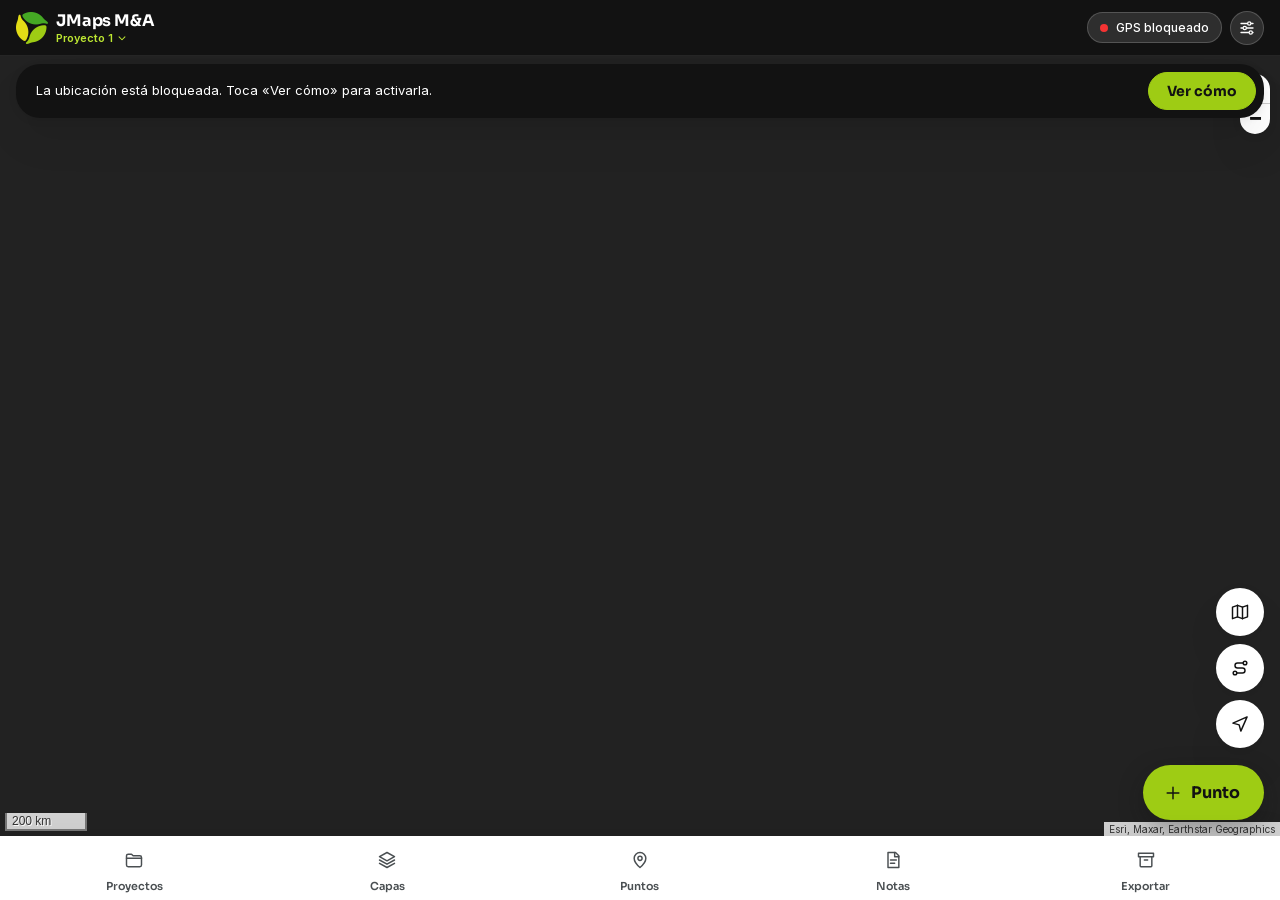
==== commit 265dd1e2: "Add files via upload" ====
--- a/Dashboards_Up/campo-app/index.html
+++ b/Dashboards_Up/campo-app/index.html
@@ -41,20 +41,41 @@
     <symbol id="i-folder" viewBox="0 0 24 24"><path d="M3 7a2 2 0 0 1 2-2h4l2 2h8a2 2 0 0 1 2 2v9a2 2 0 0 1-2 2H5a2 2 0 0 1-2-2V7Z"/><path d="M12 11v6M9 14h6"/></symbol>
     <symbol id="i-check" viewBox="0 0 24 24"><path d="m5 12.5 4.5 4.5L19 7.5"/></symbol>
     <symbol id="i-zoom" viewBox="0 0 24 24"><circle cx="11" cy="11" r="6.5"/><path d="m20 20-4.4-4.4"/></symbol>
+    <symbol id="i-route" viewBox="0 0 24 24"><circle cx="6" cy="18" r="2.2"/><circle cx="18" cy="6" r="2.2"/><path d="M8.2 18H15a3 3 0 0 0 0-6H9a3 3 0 0 1 0-6h6.8"/></symbol>
+    <symbol id="i-compass" viewBox="0 0 24 24"><circle cx="12" cy="12" r="9"/><path d="m15.5 8.5-2 5-5 2 2-5 5-2Z"/></symbol>
+    <symbol id="i-cloud" viewBox="0 0 24 24"><path d="M7 18a4.5 4.5 0 0 1-.5-9 6 6 0 0 1 11.5 1.5A3.75 3.75 0 0 1 17.5 18H7Z"/><path d="M12 11v5m0 0-2-2m2 2 2-2"/></symbol>
+    <symbol id="i-proj" viewBox="0 0 24 24"><path d="M3 7a2 2 0 0 1 2-2h4l2 2h8a2 2 0 0 1 2 2v9a2 2 0 0 1-2 2H5a2 2 0 0 1-2-2V7Z"/><path d="M3 10h18"/></symbol>
+    <symbol id="i-chev" viewBox="0 0 24 24"><path d="m7 10 5 5 5-5"/></symbol>
+    <symbol id="i-note" viewBox="0 0 24 24"><path d="M6 3h9l4 4v14H6z"/><path d="M14 3v5h5"/><path d="M9 12h7M9 16h5"/></symbol>
+    <symbol id="i-edit" viewBox="0 0 24 24"><path d="M4 20h4L19 9l-4-4L4 16v4Z"/><path d="m13.5 6.5 4 4"/></symbol>
     <symbol id="i-mobile" viewBox="0 0 24 24"><rect x="7" y="2.5" width="10" height="19" rx="2.5"/><path d="M11 18.5h2"/></symbol>
   </defs>
 </svg>
 
 <header id="topbar">
   <img class="logo-mark" src="icons/isologo.png" alt="ERCO">
-  <div class="app-name"><b>JMaps M&amp;A</b><small>ERCO · Visitas de campo</small></div>
+  <button id="btnProj" class="app-name" title="Proyectos" aria-label="Cambiar o crear proyecto"><b>JMaps M&amp;A</b><small><span id="projName">Proyecto</span><svg class="i"><use href="#i-chev"/></svg></small></button>
   <button id="gpsChip" class="chip" title="Activar o reintentar GPS"><i class="dot"></i><span>GPS…</span></button>
   <span id="netChip" class="chip warn" hidden><i class="dot"></i><span>Sin conexión</span></span>
+  <button id="btnSettings" class="chip icon" title="Ajustes" aria-label="Ajustes"><svg class="i"><use href="#i-sliders"/></svg></button>
 </header>
 
 <div id="gpsBanner" hidden>
   <span id="gpsBannerText">Activa la ubicación para registrar tus puntos con GPS.</span>
   <button id="gpsBannerBtn" class="primary">Activar</button>
+</div>
+
+<div id="blockBanner" hidden>
+  <b>Hay otra pestaña o ventana de JMaps abierta con una versión anterior.</b>
+  <span>Ciérrala (en el celular, cierra también la app instalada desde las apps recientes) para terminar la actualización. Tus puntos no se pierden.</span>
+</div>
+<div id="remindBanner" hidden>
+  <span id="remindText"></span>
+  <div><button id="remindX" aria-label="Recordar después">Luego</button><button id="remindGo" class="primary">Exportar</button></div>
+</div>
+<div id="recBar" hidden>
+  <i class="rec-dot"></i><span><b>Grabando recorrido</b><small id="recText"></small></span>
+  <button id="recStop">Detener</button>
 </div>
 
 <div id="map"></div>
@@ -66,15 +87,17 @@
 
 <div id="mapTools">
   <button id="btnBase" class="round" title="Cambiar mapa base" aria-label="Cambiar mapa base"><svg class="i"><use href="#i-map"/></svg></button>
+  <button id="btnTrack" class="round" title="Grabar recorrido" aria-label="Grabar recorrido"><svg class="i"><use href="#i-route"/></svg></button>
   <button id="btnLocate" class="round" title="Ir a mi ubicación" aria-label="Ir a mi ubicación"><svg class="i"><use href="#i-locate"/></svg></button>
 </div>
 <button id="btnAdd" class="fab"><svg class="i"><use href="#i-plus"/></svg>Punto</button>
 
 <nav id="bottomnav">
+  <button data-sheet="sheetProjects"><span class="ni"><svg class="i"><use href="#i-proj"/></svg></span>Proyectos</button>
   <button data-sheet="sheetLayers"><span class="ni"><svg class="i"><use href="#i-layers"/></svg></span>Capas</button>
   <button data-sheet="sheetPoints"><span class="ni"><svg class="i"><use href="#i-pin"/></svg></span>Puntos <b id="ptBadge" hidden>0</b></button>
-  <button data-sheet="sheetExport"><span class="ni"><svg class="i"><use href="#i-box"/></svg></span>Exportar</button>
-  <button data-sheet="sheetSettings"><span class="ni"><svg class="i"><use href="#i-sliders"/></svg></span>Ajustes</button>
+  <button data-sheet="sheetNotes"><span class="ni"><svg class="i"><use href="#i-note"/></svg></span>Notas</button>
+  <button data-sheet="sheetExport"><span class="ni"><svg class="i"><use href="#i-box"/></svg></span>Exportar <b id="expBadge" class="warn" hidden>0</b></button>
 </nav>
 
 <div id="scrim" hidden></div>
@@ -87,13 +110,46 @@
     <input id="inLayer" type="file" accept=".kmz,.kml,.geojson,.json" multiple hidden>
     <div id="layerList"></div>
     <p class="hint">Las capas visibles quedan dibujadas en el minimapa de la marca de agua. Se guardan en el dispositivo.</p>
+
+    <div class="box-title pad">Recorridos GPS</div>
+    <div id="trackList"></div>
+
+    <div class="box" id="offBox">
+      <div class="box-title"><svg class="i"><use href="#i-cloud"/></svg> Mapa sin conexión</div>
+      <p class="hint tight">Descarga el mapa satelital de la zona antes de salir (idealmente con Wi-Fi). En campo, el mapa y el minimapa de las fotos funcionarán sin señal.</p>
+      <label>Área
+        <select id="offArea">
+          <option value="layers">Capas visibles (+300 m alrededor)</option>
+          <option value="view">Lo que se ve ahora en el mapa</option>
+        </select>
+      </label>
+      <label>Nivel de detalle
+        <select id="offZoom">
+          <option value="16">Medio (zoom 16)</option>
+          <option value="17">Alto (zoom 17)</option>
+          <option value="18" selected>Máximo (zoom 18, recomendado)</option>
+        </select>
+      </label>
+      <div id="offEstimate" class="estimate"></div>
+      <button id="btnOffDl" class="primary block"><svg class="i"><use href="#i-download"/></svg>Descargar zona</button>
+      <div id="offZones"></div>
+    </div>
   </div>
 </section>
 
 <!-- PUNTOS -->
 <section class="sheet" id="sheetPoints" hidden>
   <div class="sheet-head"><h2>Puntos levantados</h2><button class="x" data-close aria-label="Cerrar"><svg class="i"><use href="#i-x"/></svg></button></div>
-  <div class="sheet-body"><div id="pointList"></div></div>
+  <div class="sheet-body">
+    <div id="pointFilters" hidden>
+      <div id="lvlFilter" class="fchips"></div>
+      <div class="frow">
+        <label class="sr">Categoría<select id="catFilter"></select></label>
+        <label class="sr" hidden>Persona<select id="authorFilter"></select></label>
+      </div>
+    </div>
+    <div id="pointList"></div>
+  </div>
 </section>
 
 <!-- FORMULARIO DE PUNTO -->
@@ -103,6 +159,18 @@
     <label>Nombre del punto / ubicación *
       <input id="fName" type="text" maxlength="120" autocomplete="off" placeholder="Ej. Acceso norte, Torre 3…">
     </label>
+    <label>Categoría
+      <select id="fCat"></select>
+    </label>
+    <div class="field">
+      <span class="flabel">Nivel (relevancia o riesgo)</span>
+      <div id="fLevel" class="seg">
+        <button type="button" data-v="alto" style="--c:#F53333"><i class="sw"></i>Alto</button>
+        <button type="button" data-v="medio" style="--c:#F99207"><i class="sw"></i>Medio</button>
+        <button type="button" data-v="bajo" style="--c:#45A824"><i class="sw"></i>Bajo</button>
+        <button type="button" data-v="">Sin nivel</button>
+      </div>
+    </div>
     <label>Descripción
       <textarea id="fDesc" rows="3" placeholder="Observaciones del punto"></textarea>
     </label>
@@ -123,7 +191,7 @@
     </div>
     <input id="inCam" type="file" accept="image/*" capture="environment" hidden>
     <input id="inGal" type="file" accept="image/*" multiple hidden>
-    <p class="hint">La marca de agua (minimapa con capas, fecha, coordenadas y nombre) se aplica al guardar el punto.</p>
+    <p class="hint">La marca de agua (minimapa con capas, fecha, coordenadas, nombre, categoría y rumbo) se aplica al guardar el punto. Toca una foto para ver o corregir su rumbo.</p>
   </div>
   <div class="sheet-foot">
     <button id="btnDelete" class="danger icon-only" hidden aria-label="Eliminar punto"><svg class="i"><use href="#i-trash"/></svg></button>
@@ -137,8 +205,11 @@
   <div class="sheet-head"><h2>Exportar paquete</h2><button class="x" data-close aria-label="Cerrar"><svg class="i"><use href="#i-x"/></svg></button></div>
   <div class="sheet-body">
     <div id="exportSummary" class="box"></div>
-    <label class="check"><input type="checkbox" id="optOrig"> Incluir también las fotos originales (sin marca de agua)</label>
-    <label class="check"><input type="checkbox" id="optKmz"> Generar además un KMZ con fotos incrustadas (pesa más)</label>
+    <label class="check"><input type="checkbox" id="optPending"><span>Exportar solo los puntos nuevos o modificados (<b id="optPendingN">0</b>)</span></label>
+    <label class="check"><input type="checkbox" id="optAuthor"><span>Incluir columna de autor en el CSV</span></label>
+    <label class="check"><input type="checkbox" id="optOrig"><span>Incluir también las fotos originales (sin marca). <b>Actívalo si otra persona va a consolidar y editar tus puntos.</b></span></label>
+    <label class="check"><input type="checkbox" id="optSplit"><span>Entregar las fotos en ZIP internos de máximo 25 MB</span></label>
+    <label class="check"><input type="checkbox" id="optKmz"><span>Generar además un KMZ con fotos incrustadas (pesa más y no se divide)</span></label>
     <button id="btnZip" class="primary block"><svg class="i"><use href="#i-box"/></svg>Generar paquete ZIP</button>
     <div id="zipResult" class="box" hidden>
       <div id="zipInfo"></div>
@@ -147,19 +218,102 @@
         <button id="btnShare" hidden><svg class="i"><use href="#i-share"/></svg>Compartir</button>
       </div>
     </div>
-    <p class="hint"><b>Contenido del ZIP:</b> <code>fotos/</code> (JPG con marca de agua y GPS en EXIF), <code>puntos.kml</code>, <code>puntos.geojson</code> y <code>puntos.csv</code>.</p>
-    <button id="btnWipe" class="danger block"><svg class="i"><use href="#i-trash"/></svg>Borrar los puntos del dispositivo</button>
+    <p class="hint"><b>Contenido del ZIP:</b> las fotos (JPG con marca de agua, GPS y rumbo en EXIF) en <code>fotos_parte_01.zip</code>, <code>fotos_parte_02.zip</code>… de máximo 25 MB (o en <code>fotos/</code> si desactivas la opción), <code>puntos.kml</code>, <code>puntos.geojson</code>, <code>puntos.csv</code>, <code>notas.txt</code> y <code>notas.csv</code> (si hay notas), <code>levantamiento.json</code> (para consolidar con el equipo) y, si hay recorridos, <code>recorridos.gpx</code>. Al descargar o compartir, los puntos quedan marcados como exportados.</p>
+    <div class="box">
+      <div class="box-title">Consolidar la visita del equipo</div>
+      <p class="hint tight">Pide a cada compañero su ZIP de JMaps e impórtalo aquí. Sus puntos, fotos y recorridos se suman a los tuyos con su nombre como autor, y puedes editarlos. Importar dos veces el mismo ZIP no duplica nada. Luego genera un solo paquete arriba.</p>
+      <label class="btn block" for="inImport"><svg class="i"><use href="#i-folder"/></svg>Importar ZIP de un compañero</label>
+      <input id="inImport" type="file" accept=".zip,application/zip,application/x-zip-compressed" multiple hidden>
+    </div>
+    <div id="storageBox" class="box"></div>
+    <button id="btnWipe" class="danger block"><svg class="i"><use href="#i-trash"/></svg>Borrar los puntos y notas de este proyecto</button>
     <p class="hint">Descarga el ZIP antes de borrar. Esta acción no se puede deshacer.</p>
   </div>
 </section>
 
 <!-- AJUSTES -->
+<section class="sheet" id="sheetNotes" hidden>
+  <div class="sheet-head"><h2>Notas de la visita <small id="noteCount" class="muted"></small></h2><button class="x" data-close aria-label="Cerrar"><svg class="i"><use href="#i-x"/></svg></button></div>
+  <div class="sheet-body">
+    <div class="box note-compose">
+      <div class="box-title" id="noteTitle">Nueva nota</div>
+      <label class="sr">Nota<textarea id="noteText" rows="4" placeholder="Ej.: Asistentes: J. Pérez (propietario), M. Gómez. Se acordó enviar planos del lote 3 el viernes…"></textarea></label>
+      <label class="check" id="noteLocRow"><input type="checkbox" id="noteLoc"><span id="noteLocTxt">Guardar con mi ubicación</span></label>
+      <div class="note-actions">
+        <button id="btnNoteCancel" hidden>Cancelar</button>
+        <button id="btnNoteSave" class="primary">Agregar nota</button>
+      </div>
+      <p class="hint tight">Consejo: usa el micrófono del teclado del celular para dictar. Las notas se guardan solas mientras escribes y salen en el ZIP como <code>notas.txt</code> y <code>notas.csv</code>.</p>
+    </div>
+    <div id="noteList"></div>
+  </div>
+</section>
+
+<section class="sheet" id="sheetProjects" hidden>
+  <div class="sheet-head"><h2>Proyectos</h2><button class="x" data-close aria-label="Cerrar"><svg class="i"><use href="#i-x"/></svg></button></div>
+  <div class="sheet-body">
+    <div class="box proj-cur">
+      <div class="box-title">Proyecto abierto</div>
+      <div id="projCurView" class="proj-cur-row">
+        <b id="projCurName"></b>
+        <button id="btnProjRename" class="ico" title="Cambiar el nombre" aria-label="Cambiar el nombre del proyecto"><svg class="i"><use href="#i-edit"/></svg></button>
+      </div>
+      <div id="projCurEdit" hidden>
+        <label class="sr">Nombre del proyecto<input id="projRename" type="text" maxlength="80" enterkeyhint="done"></label>
+        <small id="projRenameErr" class="err" hidden></small>
+        <div class="note-actions"><button id="projRenameCancel">Cancelar</button><button id="projRenameOk" class="primary">Guardar nombre</button></div>
+      </div>
+      <small id="projCurStats" class="muted"></small>
+      <p class="hint tight">El nombre aparece en la marca de agua de las fotos y en el paquete.</p>
+    </div>
+
+    <button id="btnProjNew" class="primary block"><svg class="i"><use href="#i-plus"/></svg>Nuevo proyecto</button>
+    <div id="projNewBox" class="box" hidden>
+      <div class="box-title">Nuevo proyecto</div>
+      <div id="projNewWarn" class="warn-hint" hidden></div>
+      <label>Nombre del nuevo proyecto<input id="projNewName" type="text" maxlength="80" placeholder="Ej. Colina II – Visita 15 oct" enterkeyhint="done"></label>
+      <small id="projNewErr" class="err" hidden></small>
+      <div class="note-actions"><button id="projNewCancel">Cancelar</button><button id="projNewOk" class="primary">Crear y abrir</button></div>
+    </div>
+
+    <div class="box-title pad">Tus proyectos en este dispositivo</div>
+    <div id="projList"></div>
+    <div class="box">
+      <div class="box-title"><svg class="i"><use href="#i-download"/></svg> Descargar proyectos</div>
+      <p class="hint tight">Marca en la lista los proyectos que quieres descargar.</p>
+      <label>Formato
+        <select id="projMode">
+          <option value="folders">Un solo ZIP con una carpeta por proyecto</option>
+          <option value="separate">Un ZIP separado por cada proyecto</option>
+        </select>
+      </label>
+      <label class="check"><input type="checkbox" id="projOrig"><span>Incluir también las fotos originales (sin marca)</span></label>
+      <label class="check"><input type="checkbox" id="projSplit"><span>Entregar las fotos en ZIP internos de máximo 25 MB</span></label>
+      <button id="btnProjDl" class="primary block" disabled><svg class="i"><use href="#i-box"/></svg><span>Marca los proyectos a descargar</span></button>
+      <div id="projFiles"></div>
+      <p id="projFilesHint" class="hint tight" hidden>Listo. Descarga cada archivo con su botón.</p>
+    </div>
+    <p class="hint">Los proyectos se guardan solo en este dispositivo. Al descargar un paquete, sus puntos y notas quedan marcados como exportados.</p>
+  </div>
+</section>
+
+<div id="projPick" class="modal" hidden>
+  <div class="modal-card" role="dialog" aria-modal="true" aria-labelledby="ppTitle">
+    <h3 id="ppTitle">¿A qué proyecto lo importo?</h3>
+    <p class="muted small" id="ppFile"></p>
+    <label>Proyecto destino<select id="ppSel"></select></label>
+    <label id="ppNewRow" hidden>Nombre del nuevo proyecto<input id="ppNew" type="text" maxlength="80"></label>
+    <div class="note-actions"><button id="ppCancel">Cancelar</button><button id="ppOk" class="primary">Importar</button></div>
+  </div>
+</div>
+
 <section class="sheet" id="sheetSettings" hidden>
   <div class="sheet-head"><h2>Ajustes</h2><button class="x" data-close aria-label="Cerrar"><svg class="i"><use href="#i-x"/></svg></button></div>
   <div class="sheet-body">
-    <label>Proyecto / visita (opcional, aparece en la marca de agua)
-      <input id="sProject" type="text" maxlength="80" placeholder="Ej. Colina II – Visita 15 oct">
-    </label>
+    <label>Tu nombre (autor de tus puntos al consolidar con el equipo)
+      <input id="sAuthor" type="text" maxlength="60" placeholder="Ej. J. Castillo">
+    </label>
+    <div class="set-proj">Proyecto abierto: <b id="sProjName"></b> <button id="sProjGo" class="link">Gestionar proyectos</button></div>
     <label>Zoom del minimapa: <b id="sZoomVal">17</b>
       <input id="sZoom" type="range" min="13" max="20" step="1">
       <small class="muted">Menor = más área visible · Mayor = más detalle</small>
@@ -171,6 +325,18 @@
         <option value="2048">2048 px (alta)</option>
       </select>
     </label>
+    <label>Estilo de la marca de agua
+      <select id="sWmStyle">
+        <option value="card">Tarjeta compacta (recomendada)</option>
+        <option value="band">Franja translúcida</option>
+      </select>
+      <small class="muted">Se aplica a los puntos que guardes desde ahora</small>
+    </label>
+    <label class="check"><input type="checkbox" id="sHeading"> Registrar el rumbo de cada foto (brújula) y mostrarlo en la marca de agua</label>
+    <label>Categorías de observación (una por línea)
+      <textarea id="sCats" rows="6"></textarea>
+    </label>
+    <button id="sCatsReset" class="link">Restaurar categorías por defecto</button>
     <div class="box">
       <div class="box-title">Instalar en el celular</div>
       <button id="btnInstall" class="primary" hidden><svg class="i"><use href="#i-mobile"/></svg>Instalar app</button>
@@ -181,7 +347,7 @@
       <img src="img/logo-inverted.svg" alt="ERCO" class="about-logo">
       <div class="about-name">JMaps M&amp;A</div>
       <div class="about-sub">Visitas de campo · Fusiones y Adquisiciones</div>
-      <div class="about-ver">Versión 1.3<br>Creado por <a href="mailto:jcastillo@erco.energy">jcastillo@erco.energy</a><br>Mapas: Esri World Imagery y OpenStreetMap · Los datos se guardan solo en este dispositivo.</div>
+      <div class="about-ver">Versión 1.12<br>Creado por <a href="mailto:jcastillo@erco.energy">jcastillo@erco.energy</a><br>Mapas: Esri World Imagery y OpenStreetMap · Los datos se guardan solo en este dispositivo.</div>
     </div>
   </div>
 </section>
@@ -190,6 +356,12 @@
 <div id="viewer" hidden>
   <img id="viewerImg" alt="">
   <div id="viewerNote"></div>
+  <div id="vhBox" class="vh">
+    <svg class="i"><use href="#i-compass"/></svg>
+    <div class="grow"><b>Rumbo: <span id="vhVal"></span></b><small id="vhLive"></small></div>
+    <button id="vhClear" class="ghost">Quitar</button>
+    <button id="vhFix">Fijar con brújula</button>
+  </div>
   <div class="viewer-bar"><button id="viewerDel" class="danger"><svg class="i"><use href="#i-trash"/></svg>Quitar foto</button><button id="viewerClose" class="primary">Cerrar</button></div>
 </div>
 
@@ -202,7 +374,7 @@
   </div>
 </div>
 
-<div id="busy" hidden><div class="busy-card"><div class="spin"></div><div id="busyMsg"></div><div class="bar"><i id="busyBar"></i></div></div></div>
+<div id="busy" hidden><div class="busy-card"><div class="spin"></div><div id="busyMsg"></div><div class="bar"><i id="busyBar"></i></div><button id="busyCancel" class="block" hidden>Cancelar</button></div></div>
 <div id="toast" hidden></div>
 
 <script src="lib/leaflet.js"></script>
@@ -210,6 +382,8 @@
 <script src="js/db.js"></script>
 <script src="js/geo.js"></script>
 <script src="js/exif.js"></script>
+<script src="js/compass.js"></script>
+<script src="js/offline.js"></script>
 <script src="js/watermark.js"></script>
 <script src="js/app.js"></script>
 </body>
--- a/Dashboards_Up/campo-app/app.css
+++ b/Dashboards_Up/campo-app/app.css
@@ -168,3 +168,144 @@
 @media (min-width:700px){
   .sheet{left:50%;right:auto;width:520px;transform:translateX(-50%)}
 }
+
+/* ---------- v1.5 ---------- */
+/* Nivel en pines y etiquetas */
+.pin.lvl-alto{background:#F53333}.pin.lvl-medio{background:#F99207}.pin.lvl-bajo{background:#45A824}
+.pin.lvl-alto span,.pin.lvl-bajo span{color:var(--white)}
+.sw{display:inline-block;width:10px;height:10px;border-radius:50%;background:var(--c,var(--n-500));flex:none}
+.sw.line{width:22px;height:4px;border-radius:2px}
+.tags{display:flex;flex-wrap:wrap;gap:4px;margin-top:6px}
+.tag{font:600 10px var(--f-brand);font-style:normal;padding:3px 8px;border-radius:var(--r-pill);background:var(--n-100);color:var(--n-700);white-space:nowrap;max-width:100%;overflow:hidden;text-overflow:ellipsis}
+.tag.lvl{background:var(--c);color:var(--white)}
+.tag.pend{background:#FFF1DC;color:#9A5A00}
+/* Formulario: nivel segmentado */
+.field{margin:16px 0 4px}
+.flabel{display:block;font:600 13px var(--f-brand);margin-bottom:8px}
+.seg{display:flex;gap:6px;flex-wrap:wrap}
+.seg button{flex:1 1 0;min-width:0;padding:11px 6px;font-size:13px;border-color:var(--n-300);gap:6px}
+.seg button .sw{background:var(--c)}
+.seg button.on{background:var(--black);color:var(--white);border-color:var(--black)}
+/* Filtros de la lista */
+.fchips{display:flex;gap:6px;overflow-x:auto;padding:4px 0 8px;scrollbar-width:none}
+.fchip{padding:8px 12px;font:600 12px var(--f-brand);border-color:var(--n-300);gap:6px;flex:none}
+.fchip b{font-weight:700;color:var(--n-500)}
+.fchip.on{background:var(--black);color:var(--white);border-color:var(--black)}
+.fchip.on b{color:var(--lime)}
+label.sr{margin:4px 0 8px;font-size:0}
+label.sr select{margin-top:0;font-size:14px;padding:10px 16px}
+/* Rumbo en miniaturas y visor */
+.slot .hd{position:absolute;left:4px;top:4px;font:600 9px var(--f-brand);background:rgba(18,18,18,.75);color:var(--lime-l);border-radius:var(--r-pill);padding:3px 7px}
+.slot .hd.none{color:var(--n-300)}
+.vh{display:flex;align-items:center;gap:10px;color:var(--white);padding:4px 16px 0}
+.vh .grow{flex:1;min-width:0;display:flex;flex-direction:column;font:500 13px var(--f-body)}
+.vh small{color:var(--lime-l);min-height:1em}
+.vh button{padding:10px 14px;font-size:12px;flex:none}
+.vh button.ghost{background:transparent;color:var(--n-300);border-color:var(--n-500)}
+/* Exportar y seguridad */
+.pend-line{display:flex;align-items:center;gap:8px;font:600 13px var(--f-brand);margin-top:10px}
+.pend-line:before{content:"";width:8px;height:8px;border-radius:50%;background:var(--lime);flex:none}
+.pend-line.warn:before{background:var(--orange)}
+.warn-hint{background:#FFF1DC;padding:10px 14px;border-radius:var(--r-sm);color:#6B3F00}
+#expBadge{position:absolute;top:4px;left:calc(50% + 10px);background:var(--orange);color:var(--black);border-radius:var(--r-pill);font:700 10px var(--f-brand);padding:3px 6px;min-width:18px;text-align:center}
+#remindBanner{position:fixed;z-index:1040;left:16px;right:16px;top:calc(var(--top-h) + var(--sat) + 8px);background:var(--white);border-left:6px solid var(--orange);border-radius:var(--r-md);padding:14px 16px;box-shadow:var(--shadow);font-size:13px;line-height:1.4;display:flex;flex-direction:column;gap:10px}
+#remindBanner div{display:flex;gap:8px;justify-content:flex-end}
+#remindBanner button{padding:10px 16px}
+/* Recorrido */
+button.round.rec{background:var(--red);color:var(--white)}
+#recBar{position:fixed;z-index:1030;left:16px;right:72px;top:calc(var(--top-h) + var(--sat) + 8px);background:var(--black);color:var(--white);border-radius:var(--r-pill);padding:6px 6px 6px 16px;display:flex;align-items:center;gap:10px;box-shadow:var(--shadow)}
+#recBar span{flex:1;min-width:0;display:flex;flex-direction:column;line-height:1.2}
+#recBar b{font:700 12px var(--f-brand)}
+#recBar small{font:400 11px var(--f-body);color:var(--n-300);white-space:nowrap;overflow:hidden;text-overflow:ellipsis}
+#recBar button{padding:9px 14px;font-size:12px;background:var(--red);border-color:var(--red);color:var(--white)}
+.rec-dot{width:10px;height:10px;border-radius:50%;background:var(--red);flex:none;animation:blink 1.4s ease-in-out infinite}
+@keyframes blink{50%{opacity:.25}}
+@media (prefers-reduced-motion:reduce){.rec-dot{animation:none}}
+body.sheet-open #recBar,body.picking #recBar{display:none}
+/* Mapa sin conexión */
+.box-title .i{width:16px;height:16px;vertical-align:-3px}
+.hint.tight{margin:4px 0 0}
+.estimate{font:500 13px var(--f-body);margin:14px 0 0;color:var(--n-700)}
+.estimate .err{color:var(--red);font-weight:600}
+.empty.small{padding:8px 0;font-size:13px}
+button.link{border:0;background:none;padding:6px 0;color:var(--lime-d);font-size:13px}
+
+/* ---------- v1.6 ---------- */
+.tag.who{background:var(--black);color:var(--lime)}
+.slot .badge.lock{background:var(--n-500);color:var(--white)}
+.frow{display:flex;gap:8px}.frow label{flex:1;min-width:0}
+#blockBanner{position:fixed;z-index:1060;left:16px;right:16px;top:calc(var(--top-h) + var(--sat) + 8px);background:var(--black);color:var(--white);border-left:6px solid var(--orange);border-radius:var(--r-md);padding:14px 16px;box-shadow:var(--shadow);font-size:13px;line-height:1.45;display:flex;flex-direction:column;gap:4px}
+#blockBanner span{color:var(--n-300)}
+label.check span b{font-weight:600}
+label.check input{flex:none}
+
+/* ---------- v1.7: orientación en vivo ---------- */
+.gps-wrap{position:relative;width:120px;height:120px;display:flex;align-items:center;justify-content:center;pointer-events:none}
+.gps-wrap .gps-dot{position:relative;z-index:1}
+.gps-cone{position:absolute;inset:0;width:120px;height:120px;opacity:0;transition:opacity .3s;transform-origin:50% 50%}
+.gps-cone.on{opacity:1}
+
+/* ---------- v1.8: notas de la visita ---------- */
+#bottomnav .ni{width:48px}
+.sheet-head h2 small{font:500 15px var(--f-body)}
+.note-compose textarea{margin-top:4px;font-size:15px;min-height:96px}
+.note-compose label.sr{font-size:0;margin:8px 0 0}
+.note-actions{display:flex;gap:8px;justify-content:flex-end;margin-top:12px}
+.note-actions button{padding:12px 20px}
+.note-day{font:700 12px var(--f-brand);text-transform:uppercase;letter-spacing:.04em;color:var(--n-500);margin:20px 4px 4px}
+.note{background:var(--white);border-radius:var(--r-md);padding:10px 10px 14px 16px;margin:8px 0;box-shadow:var(--shadow)}
+.note.editing{outline:2px solid var(--lime)}
+.note header{display:flex;align-items:flex-start;gap:8px}
+.note .meta{flex:1;min-width:0;display:flex;flex-wrap:wrap;align-items:center;gap:6px;padding-top:8px}
+.note .acts{display:flex;gap:6px;flex:none}
+.note header b{font:700 14px var(--f-brand)}
+.note header small{color:var(--n-500);font-size:11px}
+.note header .ico{width:36px;height:36px;padding:8px;border-color:var(--n-300)}
+.note p{margin:4px 6px 0 0;white-space:pre-wrap;word-break:break-word;font-size:14px;line-height:1.5}
+.note-pin{width:28px;height:28px;border-radius:8px;background:#FFD43B;color:var(--black);display:flex;align-items:center;justify-content:center;border:2px solid var(--white);box-shadow:0 2px 6px rgba(0,0,0,.35)}
+.note-pin .i{width:16px;height:16px}
+.note-pop small{color:var(--n-500)}
+.note-pop p{margin:4px 0 0;max-width:240px}
+
+/* ---------- v1.9: proyectos ---------- */
+button.app-name{border:0;background:none;padding:4px 8px 4px 0;border-radius:var(--r-sm);color:inherit;text-align:left;display:flex;flex-direction:column;align-items:flex-start;gap:0;min-width:0;flex:1 1 auto}
+button.app-name small{display:flex;align-items:center;gap:2px;max-width:100%;color:var(--lime-l);font-weight:600}
+button.app-name small span{white-space:nowrap;overflow:hidden;text-overflow:ellipsis;max-width:46vw}
+button.app-name .i{width:14px;height:14px;flex:none}
+.row.proj{align-items:flex-start}
+.row.proj input[type=checkbox]{margin-top:4px}
+.row.proj.active{outline:2px solid var(--lime)}
+.row.proj .grow small{display:block}
+.row.proj button[data-a=open]{padding:9px 14px;font-size:12px}
+.tag.open{background:var(--lime);color:var(--black)}
+.tag.okk{background:#E8F5D9;color:#2F6B12}
+.exp-proj{font-size:13px;color:var(--n-700);margin-bottom:6px}
+.modal{position:fixed;inset:0;z-index:2100;background:rgba(18,18,18,.55);display:flex;align-items:center;justify-content:center;padding:24px}
+.modal[hidden]{display:none}
+.modal-card{background:var(--white);border-radius:var(--r-lg,24px);padding:24px;width:100%;max-width:420px;box-shadow:var(--shadow)}
+.modal-card h3{margin:0 0 4px;font:700 18px var(--f-brand)}
+.muted.small{font-size:12px;word-break:break-all;margin:0 0 8px}
+#projFiles .row button{padding:9px 14px;font-size:12px;gap:6px}
+
+/* ---------- v1.10 ---------- */
+button.chip.icon{padding:7px;width:34px;height:34px;justify-content:center;flex:none}
+button.chip.icon .i{width:18px;height:18px}
+.proj-cur-row{display:flex;align-items:center;gap:10px;margin-top:6px}
+.proj-cur-row b{flex:1;min-width:0;font:700 20px var(--f-brand);letter-spacing:-.01em;word-break:break-word}
+.proj-cur-row .ico{padding:9px;border-color:var(--n-300);flex:none}
+#projCurEdit label.sr{font-size:0;margin:8px 0 0}
+#projCurEdit input{font-size:16px}
+#projCurStats{display:block;margin-top:8px}
+#projNewBox{margin-top:12px}
+small.err{display:block;color:var(--red);font:600 12px var(--f-body);margin-top:6px}
+.warn-hint .link{padding:0;font-weight:700;color:#6B3F00;text-decoration:underline}
+.set-proj{font-size:14px;margin:8px 0 16px}
+.set-proj .link{display:inline;padding:0 0 0 6px}
+#projFiles .row{flex-wrap:wrap;gap:8px}
+#projFiles .row .grow{flex:1 1 100%}
+#projFiles .row .grow b{word-break:break-all;font-size:13px;white-space:normal;overflow:visible}
+#projFiles .row button[data-a=dl]{flex:1}
+/* ---------- v1.11 ---------- */
+.ph-missing{position:absolute;inset:0;display:flex;align-items:center;justify-content:center;text-align:center;padding:8px;font:600 11px var(--f-brand);color:var(--n-500);background:var(--n-100)}
+.slot.filled{position:relative}
+.pend-line .link{padding:0 0 0 6px;font-weight:700;text-decoration:underline}
